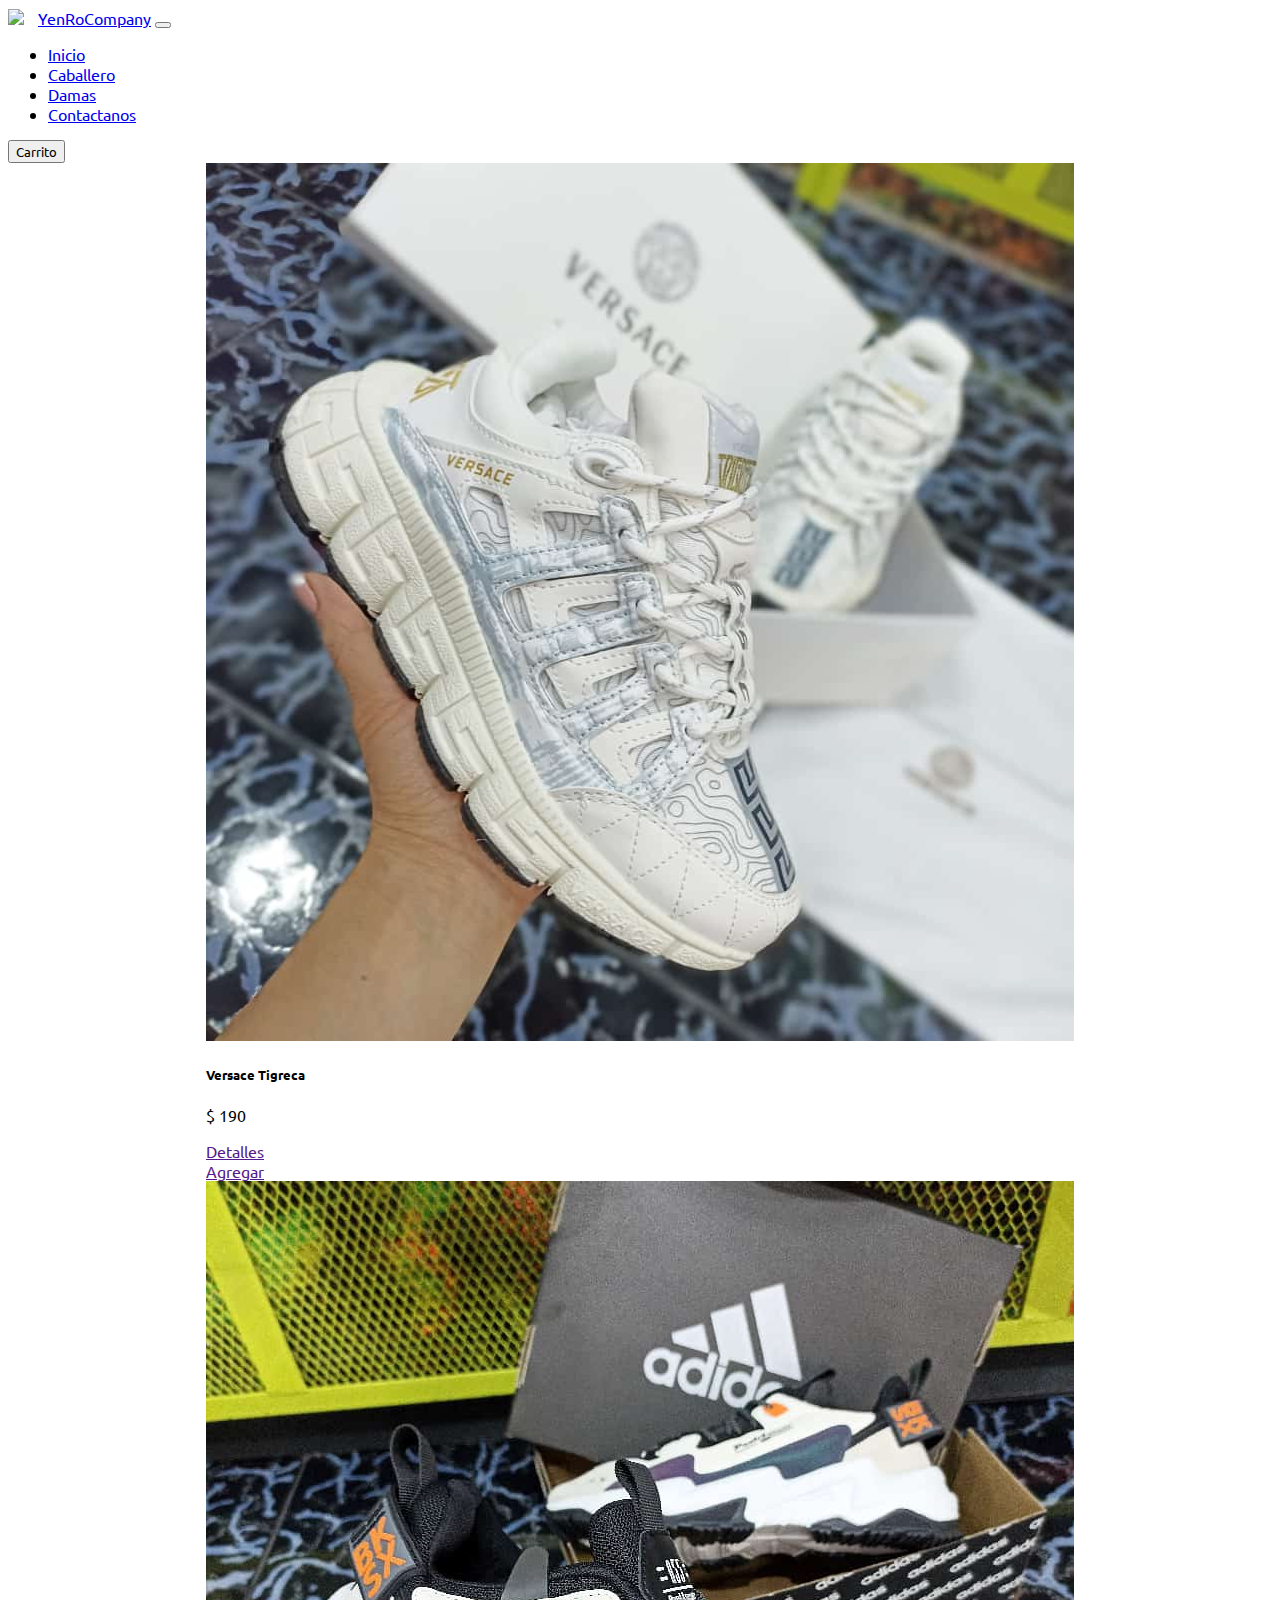
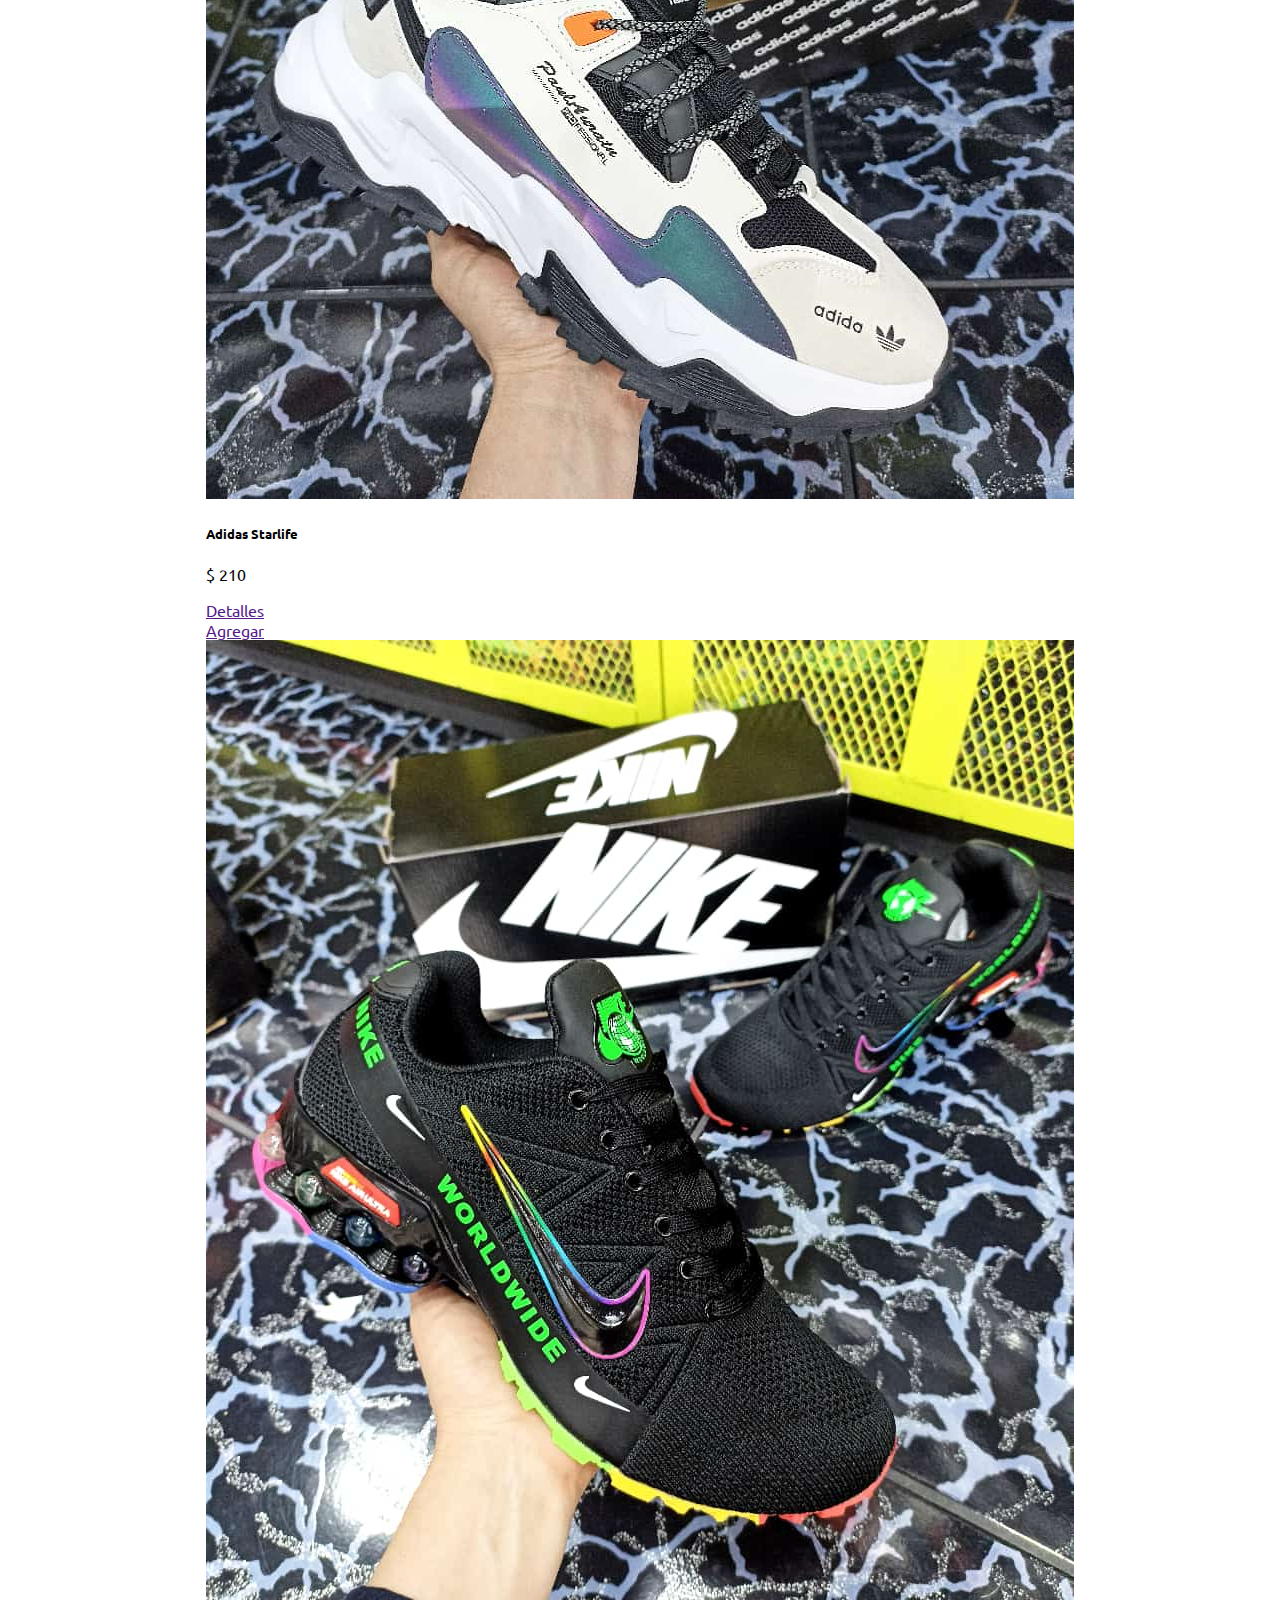
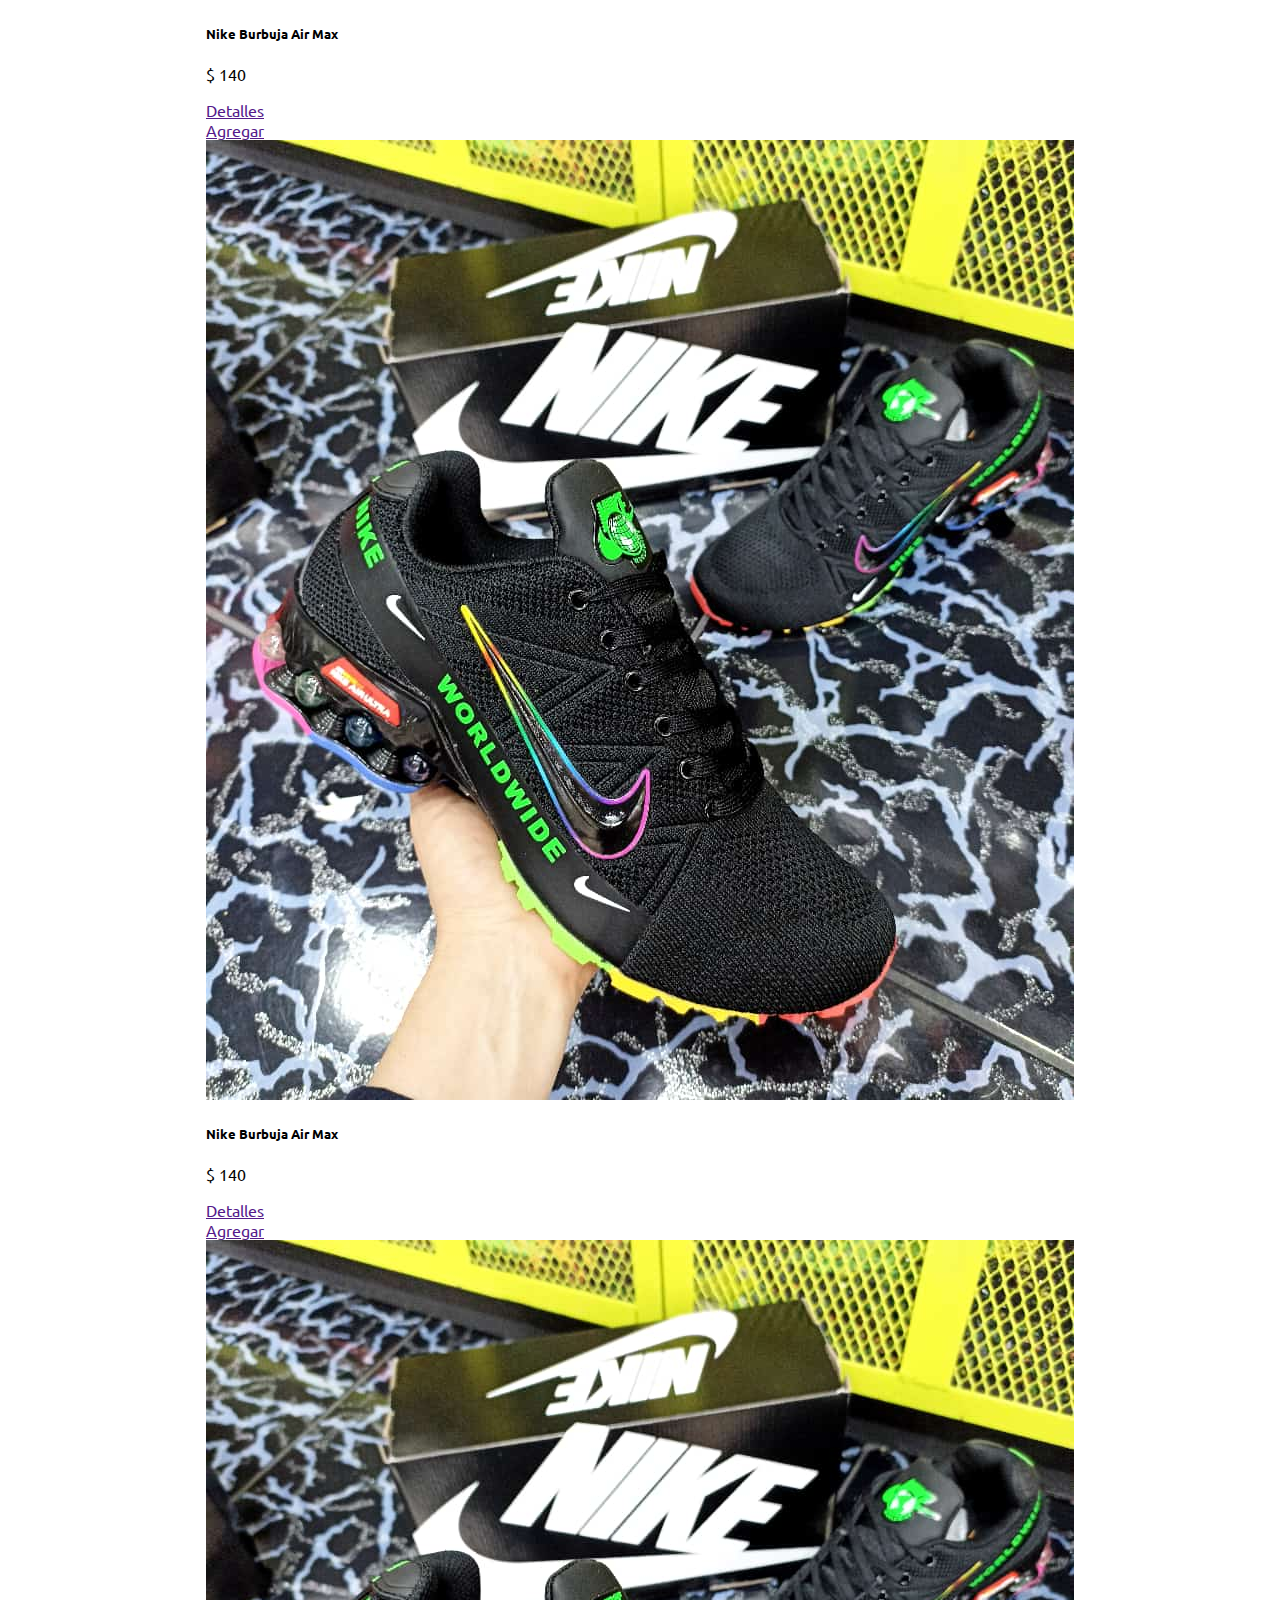
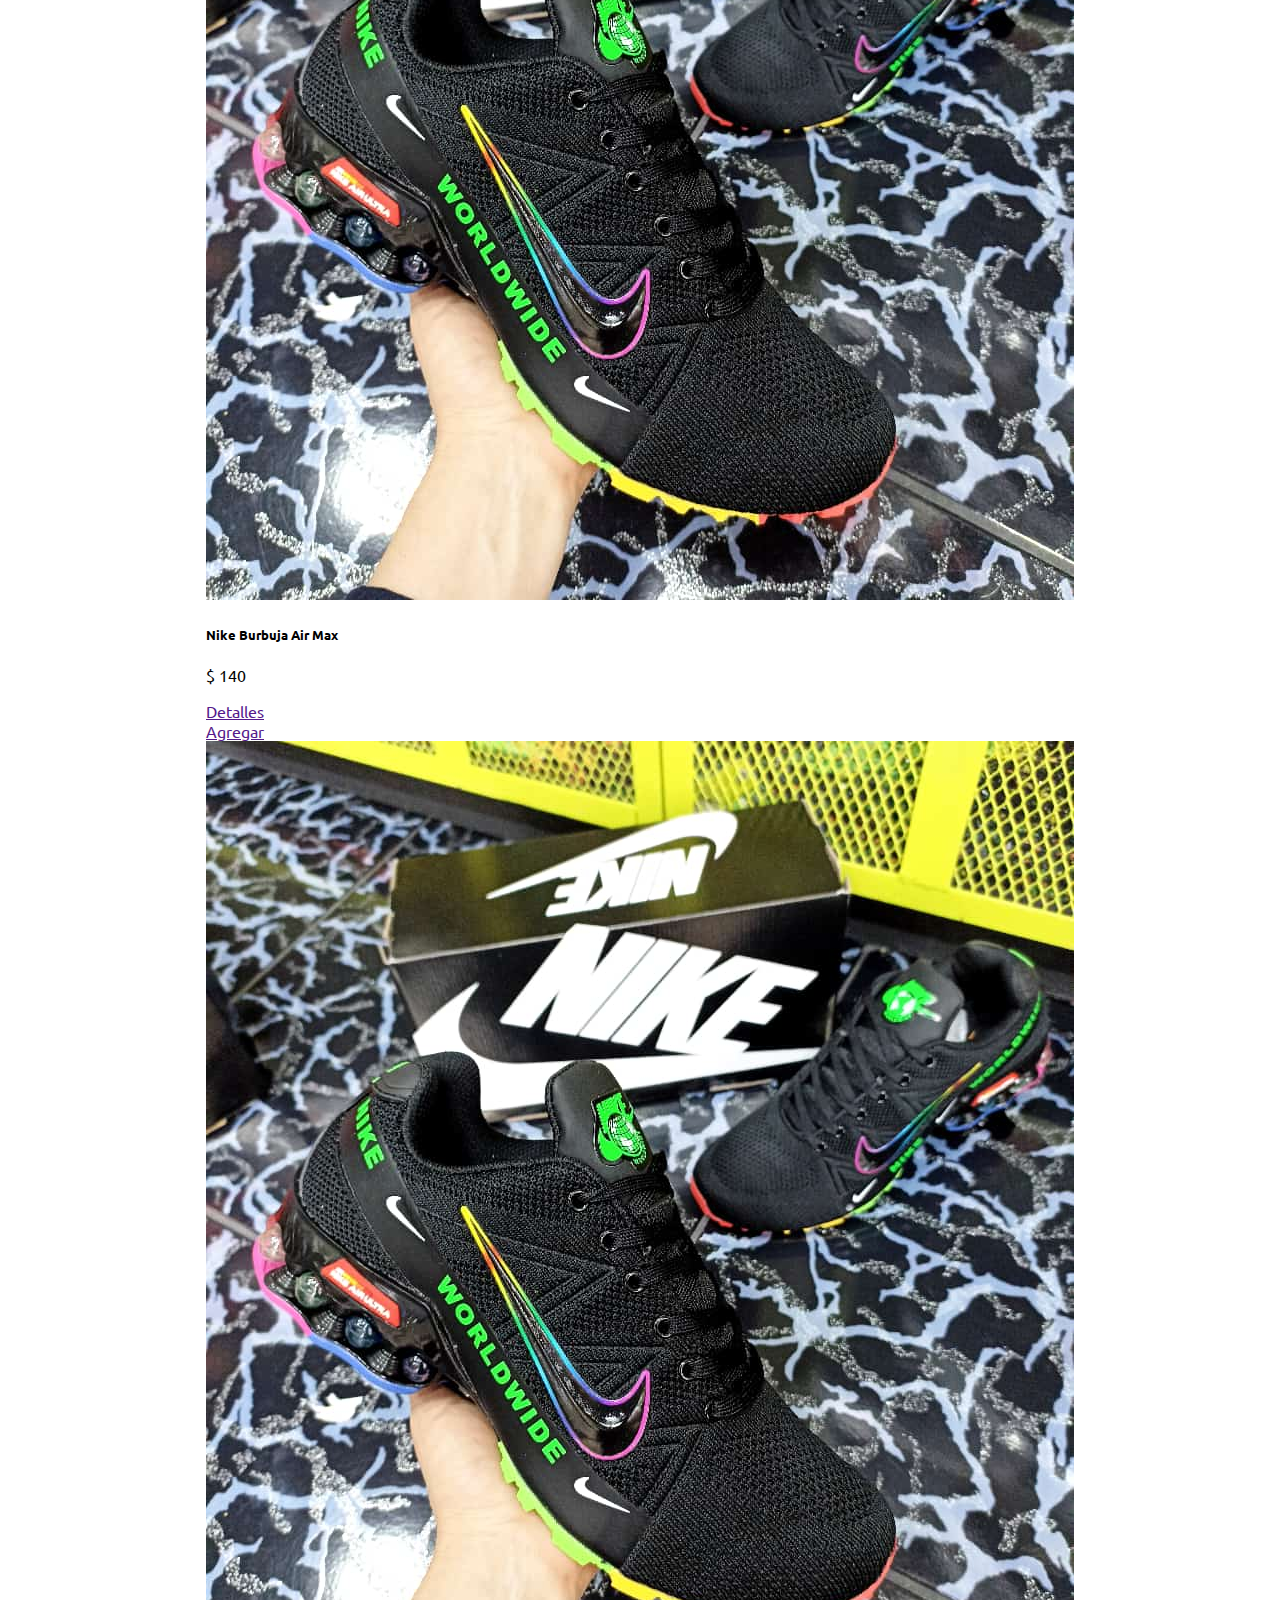
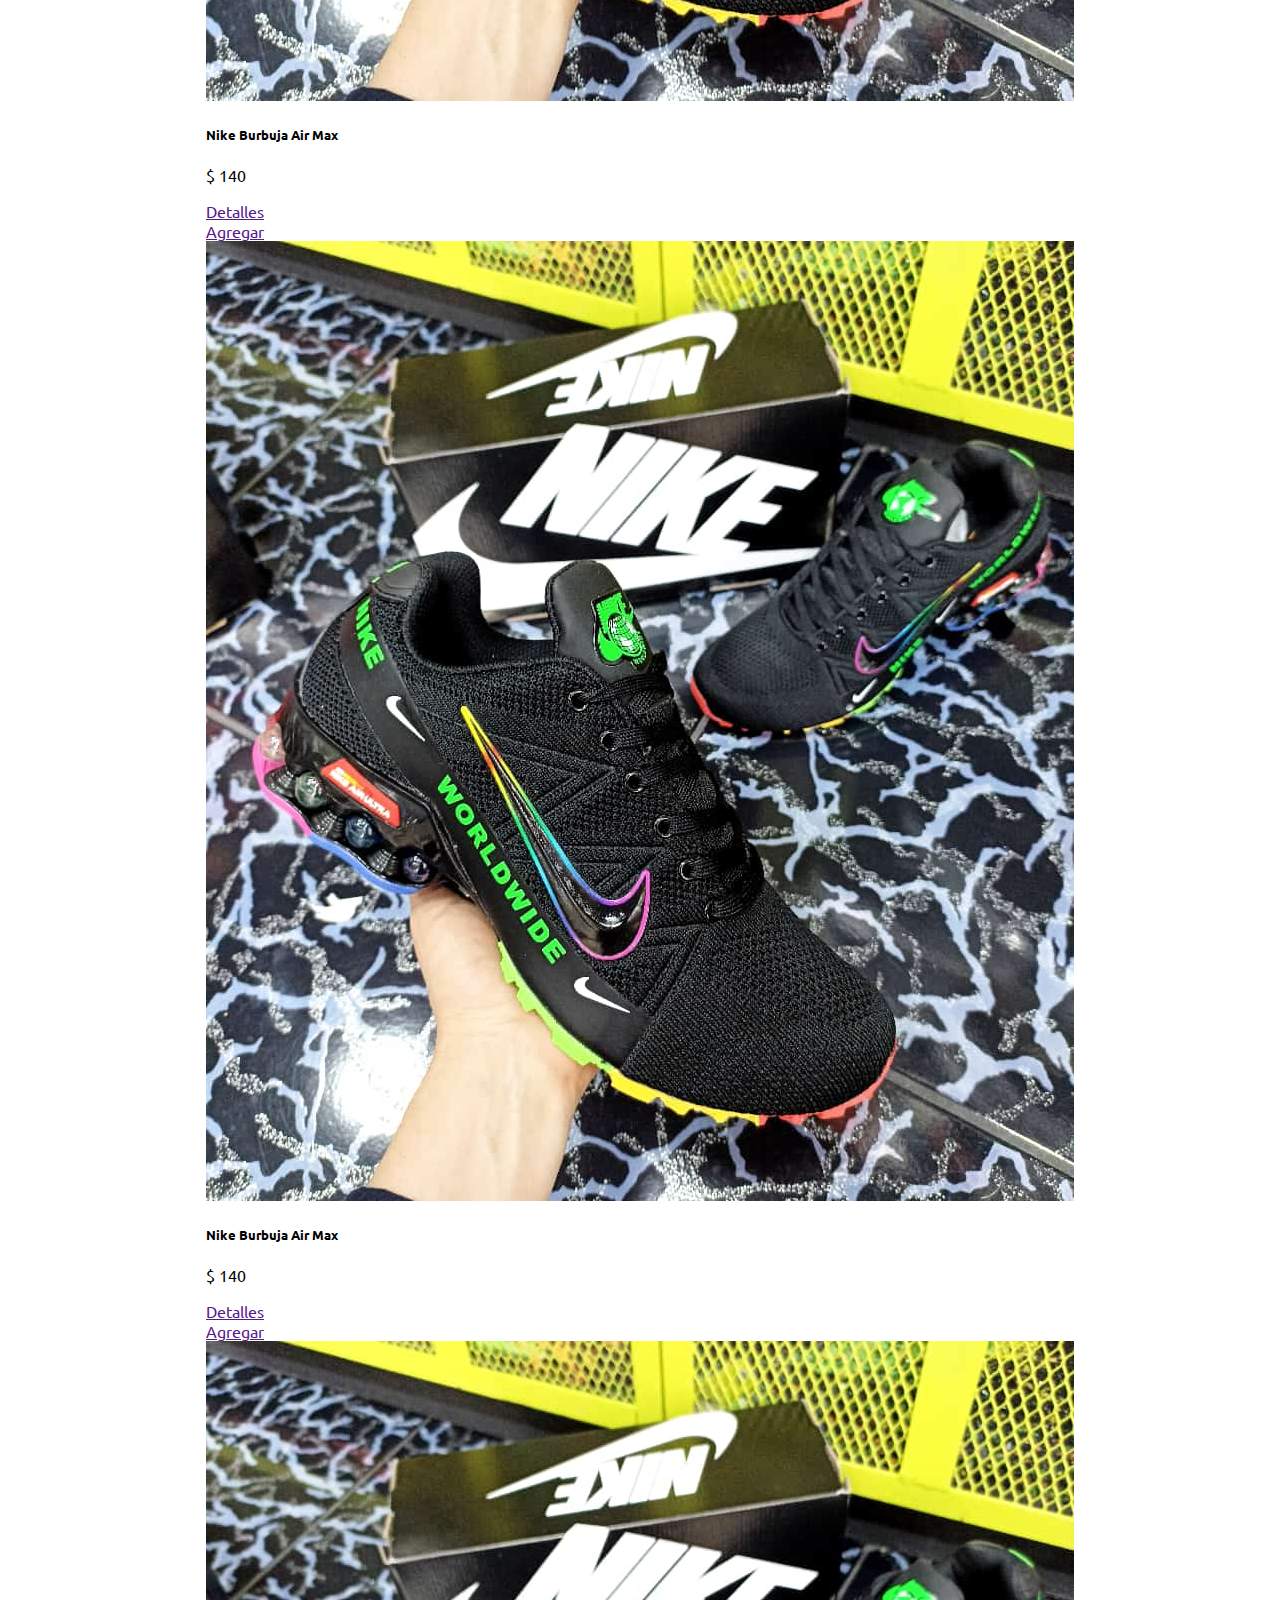
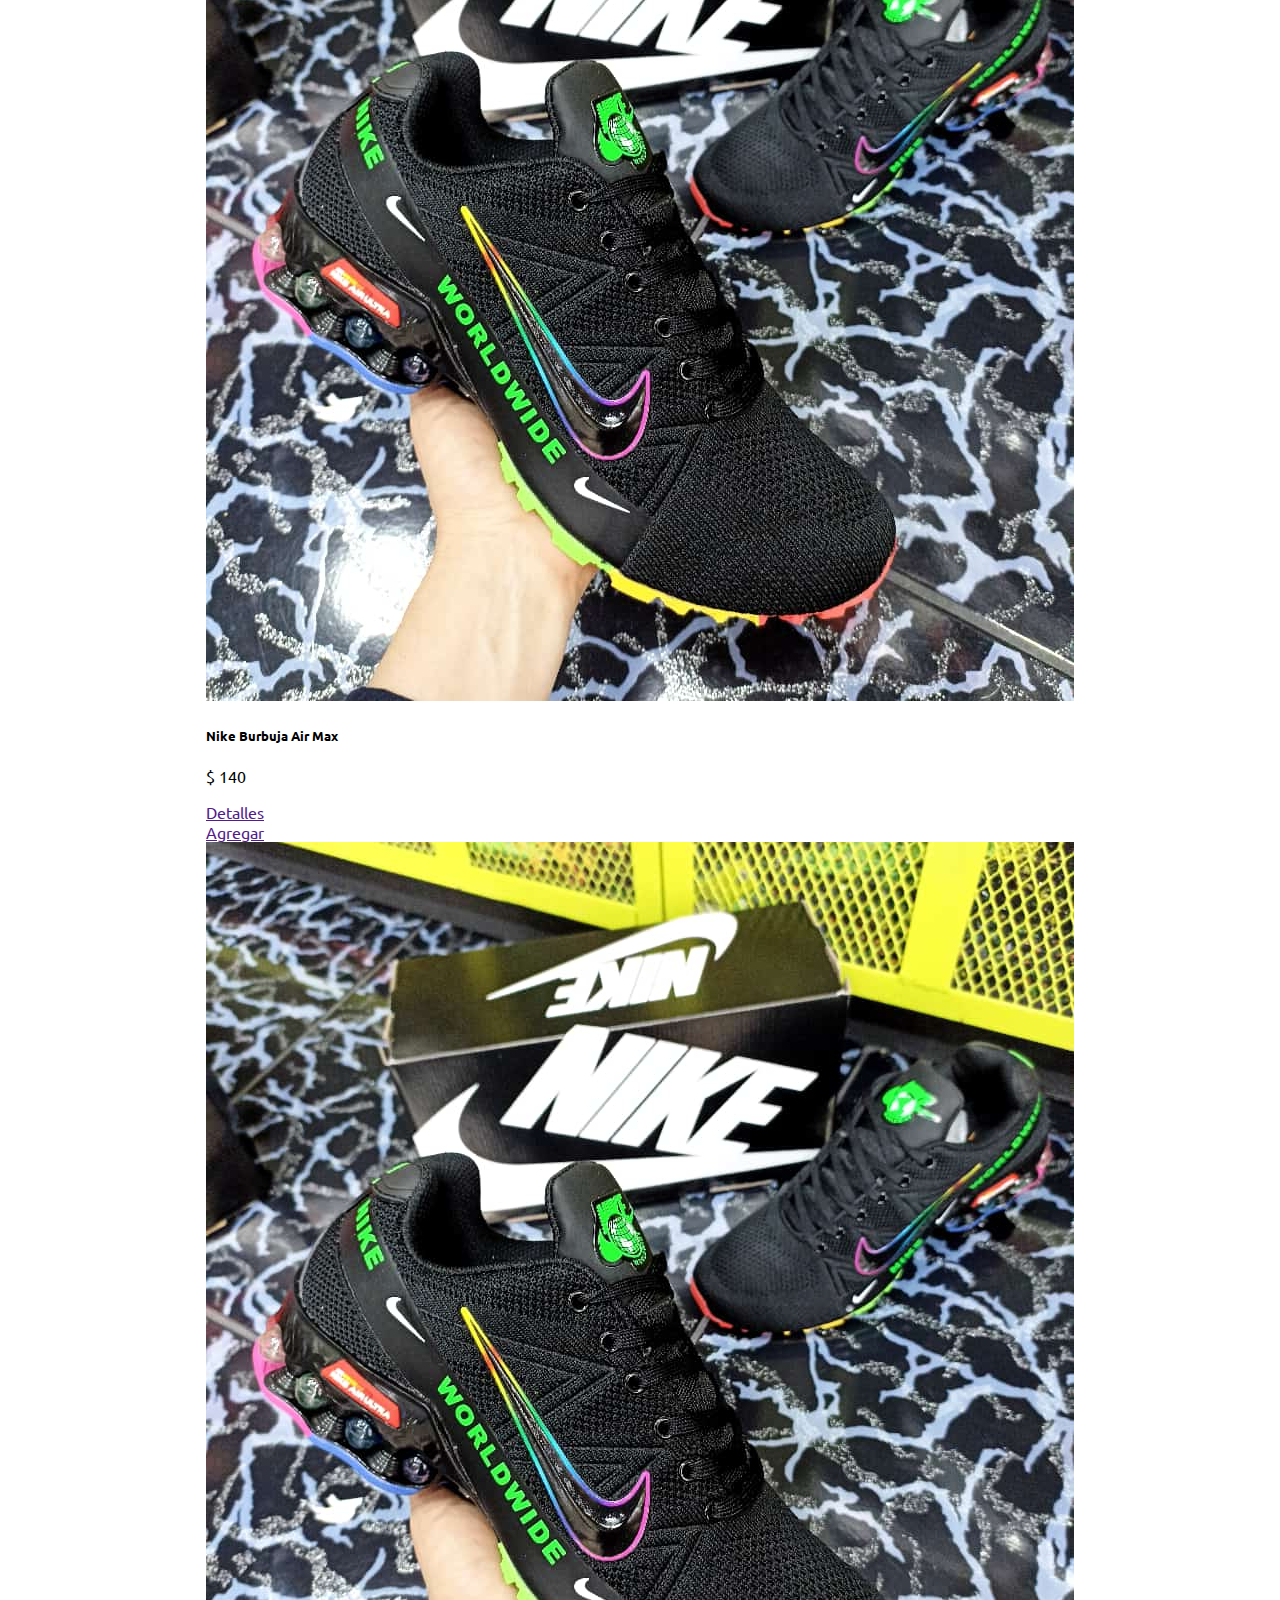
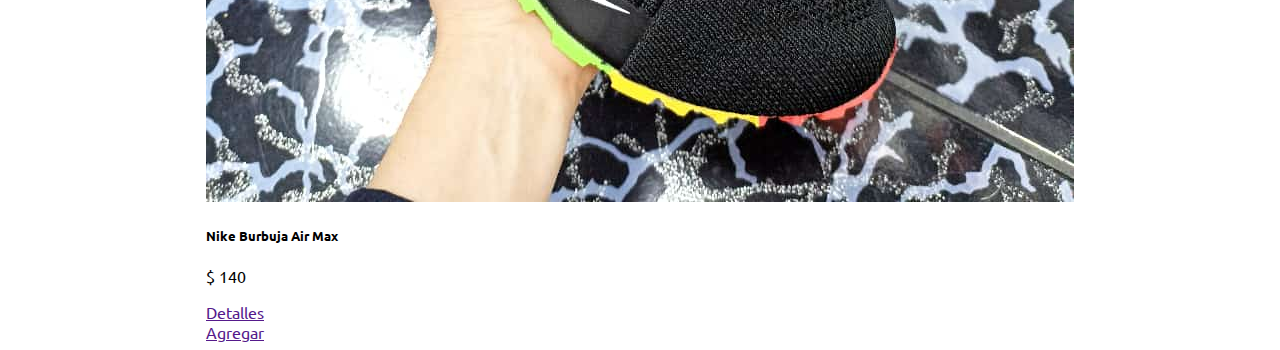
==== HTML/Caballero.html @ 1f009db8 "Galeria-Caballeros" ====
<!DOCTYPE html>
<html lang="en">
<head>
    <meta charset="UTF-8">
    <meta http-equiv="X-UA-Compatible" content="IE=edge">
    <meta name="viewport" content="width=device-width, initial-scale=1.0">
    <title>Caballero</title>
    <link href="https://cdn.jsdelivr.net/npm/bootstrap@5.0.2/dist/css/bootstrap.min.css" rel="stylesheet" integrity="sha384-EVSTQN3/azprG1Anm3QDgpJLIm9Nao0Yz1ztcQTwFspd3yD65VohhpuuCOmLASjC" crossorigin="anonymous" >
    <link rel="stylesheet" href="/CSS/stilos-forms.css">
</head>
<body>
    <nav class="navbar navbar-expand-lg navbar-dark bg-dark" >
        <div class="container-fluid" >
            <img src="https://previews.123rf.com/images/naum100/naum1001607/naum100160700021/59804154-%E9%BB%92%E3%81%AE%E8%83%8C%E6%99%AF%E3%81%AB%E6%8F%8F%E7%94%BB%E3%83%B4%E3%82%A3%E3%83%B3%E3%83%86%E3%83%BC%E3%82%B8%E7%99%BD%E3%82%B9%E3%83%8B%E3%83%BC%E3%82%AB%E3%83%BC%E6%89%8B%E3%83%99%E3%82%AF%E3%83%88%E3%83%AB-%E3%82%A4%E3%83%A9%E3%82%B9%E3%83%88%E3%81%A7%E3%81%99%E3%80%82.jpg" style="margin-right: 10px;" width="50"  >
          <a class="navbar-brand" href="#">YenRoCompany</a>
          <button class="navbar-toggler" type="button" data-bs-toggle="collapse" data-bs-target="#navbarText" aria-controls="navbarText" aria-expanded="false" aria-label="Toggle navigation">
            <span class="navbar-toggler-icon"></span>
          </button>
          <div class="collapse navbar-collapse" id="navbarText">
            <ul class="navbar-nav me-auto mb-2 mb-lg-0">
              <li class="nav-item">
                <a class="nav-link active" aria-current="page" href="index.html">Inicio</a>
              </li>
              <li class="nav-item">
                <a class="nav-link" href="caballero.html">Caballero</a>
              </li>
              <li class="nav-item">
                <a class="nav-link" href="dama.html">Damas</a>
              </li>
              <li class="nav-item">
                <a class="nav-link" href="contactos.html">Contactanos</a>
              </li>
            </ul>
            <span class="navbar-text">
                <button type="button" class="btn btn-primary">Carrito</button>
            </span>
          </div>
        </div>
      </nav>
    
    
      <!-- <div>
        <h1>Estamos en la pagina de Marcas</h1>
      </div> -->
    <main>
        <div class="container">
            
      <div class="row row-cols-1 row-cols-sm-2 row-cols-md-3 g-3">
        <div class="col">
          <div class="card shadow-sm">
            <img src="/IMG/Zapatos-Caballeros/Zapatillas-deportivas/WhatsApp Image 2022-09-20 at 12.48.23 PM.jpeg" alt="">
            <div class="card-body">
              <h5 class="card-title">Versace Tigreca</h5>
                <p class="card-text">$ 190</p>
                <div class="d-flex justify-content-between align-items-center">
                    <div class="btn-group">
                        <a href="" class="btn btn-primary">Detalles</a>
                    
                    </div>
                        <a href="" class="btn btn-success">Agregar</a>
                </div>        
              </div> 
          </div>
        </div>
        <div class="col">
            <div class="card shadow-sm">
              <img src="/IMG/Zapatos-Caballeros/Zapatillas-deportivas/WhatsApp Image 2022-09-21 at 10.12.51 AM.jpeg" alt="">
              <div class="card-body">
                <h5 class="card-title">Adidas Starlife</h5>
                  <p class="card-text">$ 210</p>
                  <div class="d-flex justify-content-between align-items-center">
                      <div class="btn-group">
                          <a href="" class="btn btn-primary">Detalles</a>
                      
                      </div>
                          <a href="" class="btn btn-success">Agregar</a>
                  </div>        
                </div> 
            </div>
          </div>
          <div class="col">
            <div class="card shadow-sm">
              <img src="/IMG/Zapatos-Caballeros/Zapatillas-deportivas/WhatsApp Image 2022-10-03 at 10.40.56 AM.jpeg" alt="">
              <div class="card-body">
                <h5 class="card-title">Nike Burbuja  Air Max</h5>
                  <p class="card-text">$ 140</p>
                  <div class="d-flex justify-content-between align-items-center">
                      <div class="btn-group">
                          <a href="" class="btn btn-primary">Detalles</a>
                      
                      </div>
                          <a href="" class="btn btn-success">Agregar</a>
                  </div>        
                </div> 
            </div>
          </div>
          <div class="col">
            <div class="card shadow-sm">
              <img src="/IMG/Zapatos-Caballeros/Zapatillas-deportivas/WhatsApp Image 2022-10-03 at 10.40.56 AM.jpeg" alt="">
              <div class="card-body">
                <h5 class="card-title">Nike Burbuja  Air Max</h5>
                  <p class="card-text">$ 140</p>
                  <div class="d-flex justify-content-between align-items-center">
                      <div class="btn-group">
                          <a href="" class="btn btn-primary">Detalles</a>
                      
                      </div>
                          <a href="" class="btn btn-success">Agregar</a>
                  </div>        
                </div> 
            </div>
          </div>
          <div class="col">
            <div class="card shadow-sm">
              <img src="/IMG/Zapatos-Caballeros/Zapatillas-deportivas/WhatsApp Image 2022-10-03 at 10.40.56 AM.jpeg" alt="">
              <div class="card-body">
                <h5 class="card-title">Nike Burbuja  Air Max</h5>
                  <p class="card-text">$ 140</p>
                  <div class="d-flex justify-content-between align-items-center">
                      <div class="btn-group">
                          <a href="" class="btn btn-primary">Detalles</a>
                      
                      </div>
                          <a href="" class="btn btn-success">Agregar</a>
                  </div>        
                </div> 
            </div>
          </div>
          <div class="col">
            <div class="card shadow-sm">
              <img src="/IMG/Zapatos-Caballeros/Zapatillas-deportivas/WhatsApp Image 2022-10-03 at 10.40.56 AM.jpeg" alt="">
              <div class="card-body">
                <h5 class="card-title">Nike Burbuja  Air Max</h5>
                  <p class="card-text">$ 140</p>
                  <div class="d-flex justify-content-between align-items-center">
                      <div class="btn-group">
                          <a href="" class="btn btn-primary">Detalles</a>
                      
                      </div>
                          <a href="" class="btn btn-success">Agregar</a>
                  </div>        
                </div> 
            </div>
          </div>
          <div class="col">
            <div class="card shadow-sm">
              <img src="/IMG/Zapatos-Caballeros/Zapatillas-deportivas/WhatsApp Image 2022-10-03 at 10.40.56 AM.jpeg" alt="">
              <div class="card-body">
                <h5 class="card-title">Nike Burbuja  Air Max</h5>
                  <p class="card-text">$ 140</p>
                  <div class="d-flex justify-content-between align-items-center">
                      <div class="btn-group">
                          <a href="" class="btn btn-primary">Detalles</a>
                      
                      </div>
                          <a href="" class="btn btn-success">Agregar</a>
                  </div>        
                </div> 
            </div>
          </div>
          <div class="col">
            <div class="card shadow-sm">
              <img src="/IMG/Zapatos-Caballeros/Zapatillas-deportivas/WhatsApp Image 2022-10-03 at 10.40.56 AM.jpeg" alt="">
              <div class="card-body">
                <h5 class="card-title">Nike Burbuja  Air Max</h5>
                  <p class="card-text">$ 140</p>
                  <div class="d-flex justify-content-between align-items-center">
                      <div class="btn-group">
                          <a href="" class="btn btn-primary">Detalles</a>
                      
                      </div>
                          <a href="" class="btn btn-success">Agregar</a>
                  </div>        
                </div> 
            </div>
          </div>
          <div class="col">
            <div class="card shadow-sm">
              <img src="/IMG/Zapatos-Caballeros/Zapatillas-deportivas/WhatsApp Image 2022-10-03 at 10.40.56 AM.jpeg" alt="">
              <div class="card-body">
                <h5 class="card-title">Nike Burbuja  Air Max</h5>
                  <p class="card-text">$ 140</p>
                  <div class="d-flex justify-content-between align-items-center">
                      <div class="btn-group">
                          <a href="" class="btn btn-primary">Detalles</a>
                      
                      </div>
                          <a href="" class="btn btn-success">Agregar</a>
                  </div>        
                </div> 
            </div>
          </div>
        </div>
    </div>
    </main>
      
   


      <script src="https://cdn.jsdelivr.net/npm/bootstrap@5.0.2/dist/js/bootstrap.bundle.min.js" integrity="sha384-MrcW6ZMFYlzcLA8Nl+NtUVF0sA7MsXsP1UyJoMp4YLEuNSfAP+JcXn/tWtIaxVXM" crossorigin="anonymous"></script>
</body>
</html>
---- CSS/stilos-forms.css ----
@import url('https://fonts.googleapis.com/css2?family=Open+Sans:wght@300&family=Source+Sans+Pro:ital,wght@0,400;0,600;1,900&family=Ubuntu:ital,wght@0,300;0,400;0,500;1,500;1,700&display=swap');

*{

    font-family: 'Ubuntu', sans-serif;
}

.container{
    margin: auto;
    display:  flex;
    flex-direction: column;
    align-items: center;
    justify-content: center;
    gap: 30px;
    width: 450px;

}
.google-btn{
    background-color: #1A73E8;
    border: none;
    border-radius: 5px;
    height: 40px;
    display: flex;
    align-items: center;
    padding: 2px; 
}
.google-btn:hover{
    opacity: 0.6;
    cursor: pointer;
}

.google-btn picture{
    width: 35px;
    height: 35px;
    background-color: white;
    border-radius: 2px;
    display: flex;
    align-items: center;
    justify-content: center;
}

.google-btn span{
    color: white;
    font-weight: 500px;
    padding: 15px;

}
.botones{
    align-self: flex-start; /*Afecto solo a este elemento el resto no cuando son flex*/
    display: flex;
    gap: 20px;
}
.google-btn picture img{
    width: 100%;
}
.twitter-btn{
    color: #ccc;
    background-color: #eee;
    border: none;
    width: 40px;
    border-radius: 5px;
    cursor: pointer;
}
.twitter-btn:hover{
    background-color: #ddd;
}
.separator{
    display: flex;
    width: 100%;
    gap: 15px;

}
.separator hr{
  flex-grow: 1;
  border: none;
  border-top: 1px solid #ccc;
  
}
.separator span{
 color: #8b8b8b;
    
  }
  .section-inputs{
    display: flex;
    gap: 10px;
    width: 100%;

  }
  
  form{
    display: flex;
    flex-direction: column;
    align-items: stretch;
    gap: 30px;
  }

  label{
    display: flex;
    flex-direction: column;
    gap: 5px;
  }

  label span{
    font-weight: 700;
}

.section-inputs label input{
    width: 100%;
    background-color: #f3f3f4;
    border: none;
    padding: 10px 20px;
    border-radius: 10px;
    outline: none;
    font-size: 14pt;
    
  }
  label input{
    width: 100%;
    background-color: #f3f3f4;
    border: none;
    padding: 10px 20px;
    border-radius: 10px;
    outline: none;
    font-size: 14pt;
    transition: background-color 0.1s, border 0.2s box-shadow 0.2s;
    
  }

   label input:hover{
    cursor: pointer;
    border: 1px solid #f3f3f4;
    background-color: white;
    box-shadow: 0px 0px 4px #7a1ae878;
  }

  label input:focus{
    cursor: pointer;
    border: 1px solid #f3f3f4;
    background-color: white;
    box-shadow: 0px 0px 4px #7a1ae878;
  }
.checkbox-label{
    display: flex;
    flex-direction: row;

}

.checkbox-label input[type="checkbox"]{
   width: 16px;
    
}

.checkbox-label span{
    font-weight: 500;
     
 }

 .submit-btn{
    background-color: #EA4C89;
    padding: 10px;
    font-weight: 500;
    font-size: 14px;
    border-radius: 8px;
    color: white;
    border: none;
    text-align: center;
    cursor: pointer;
 }
 .submit-btn:hover{
  
    opacity: 0.75;
 }
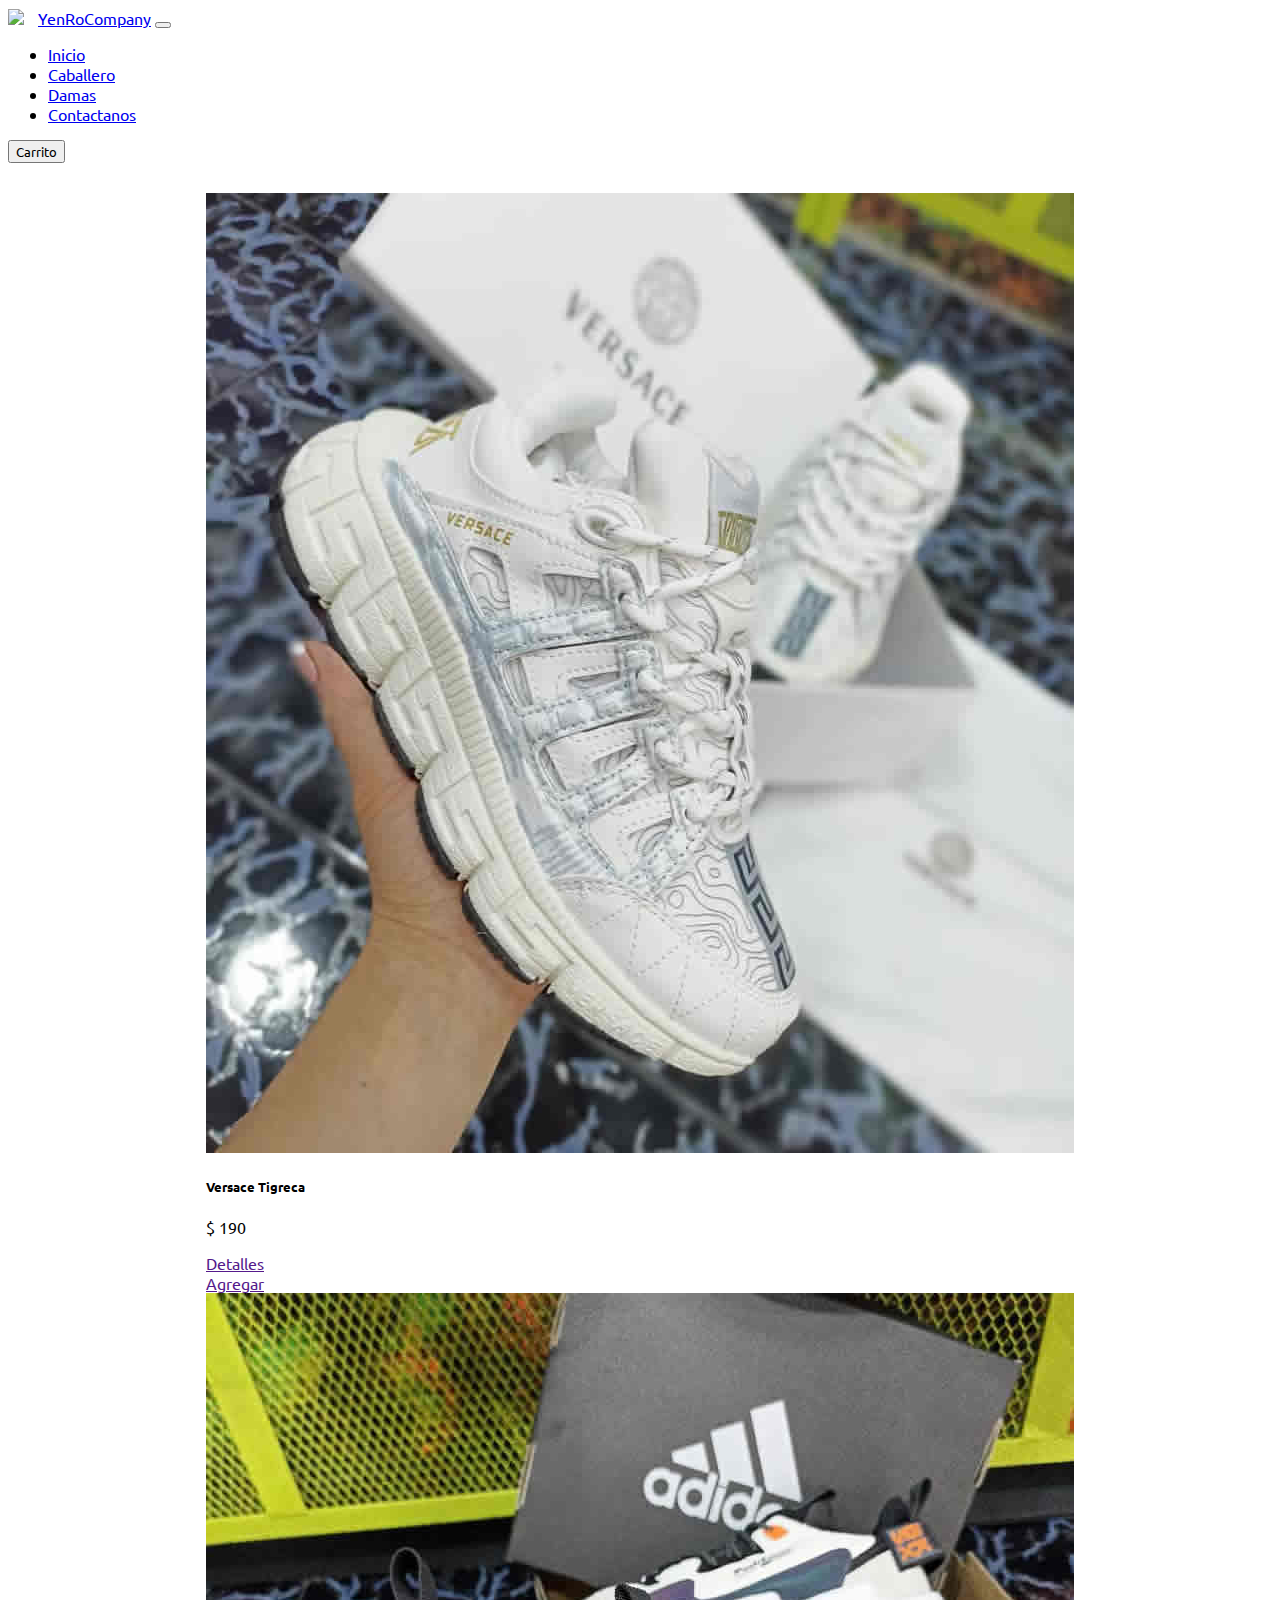
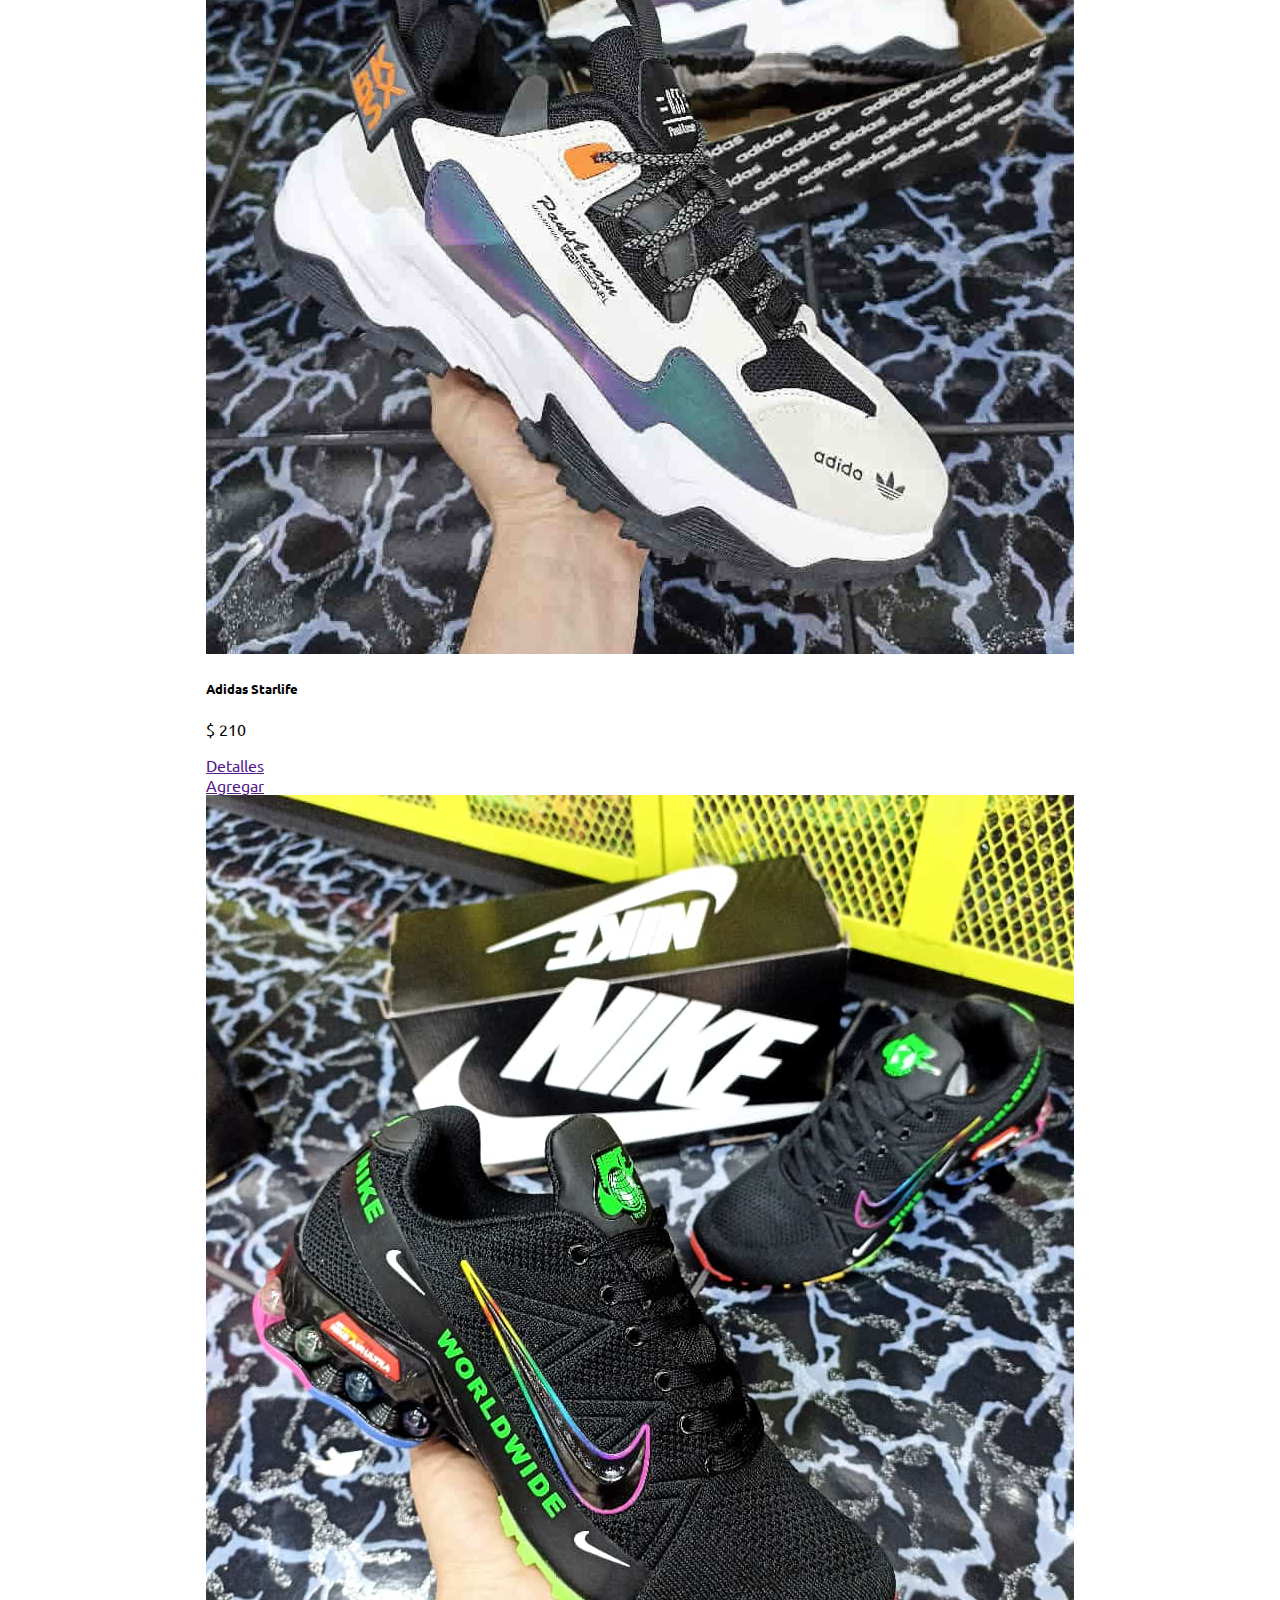
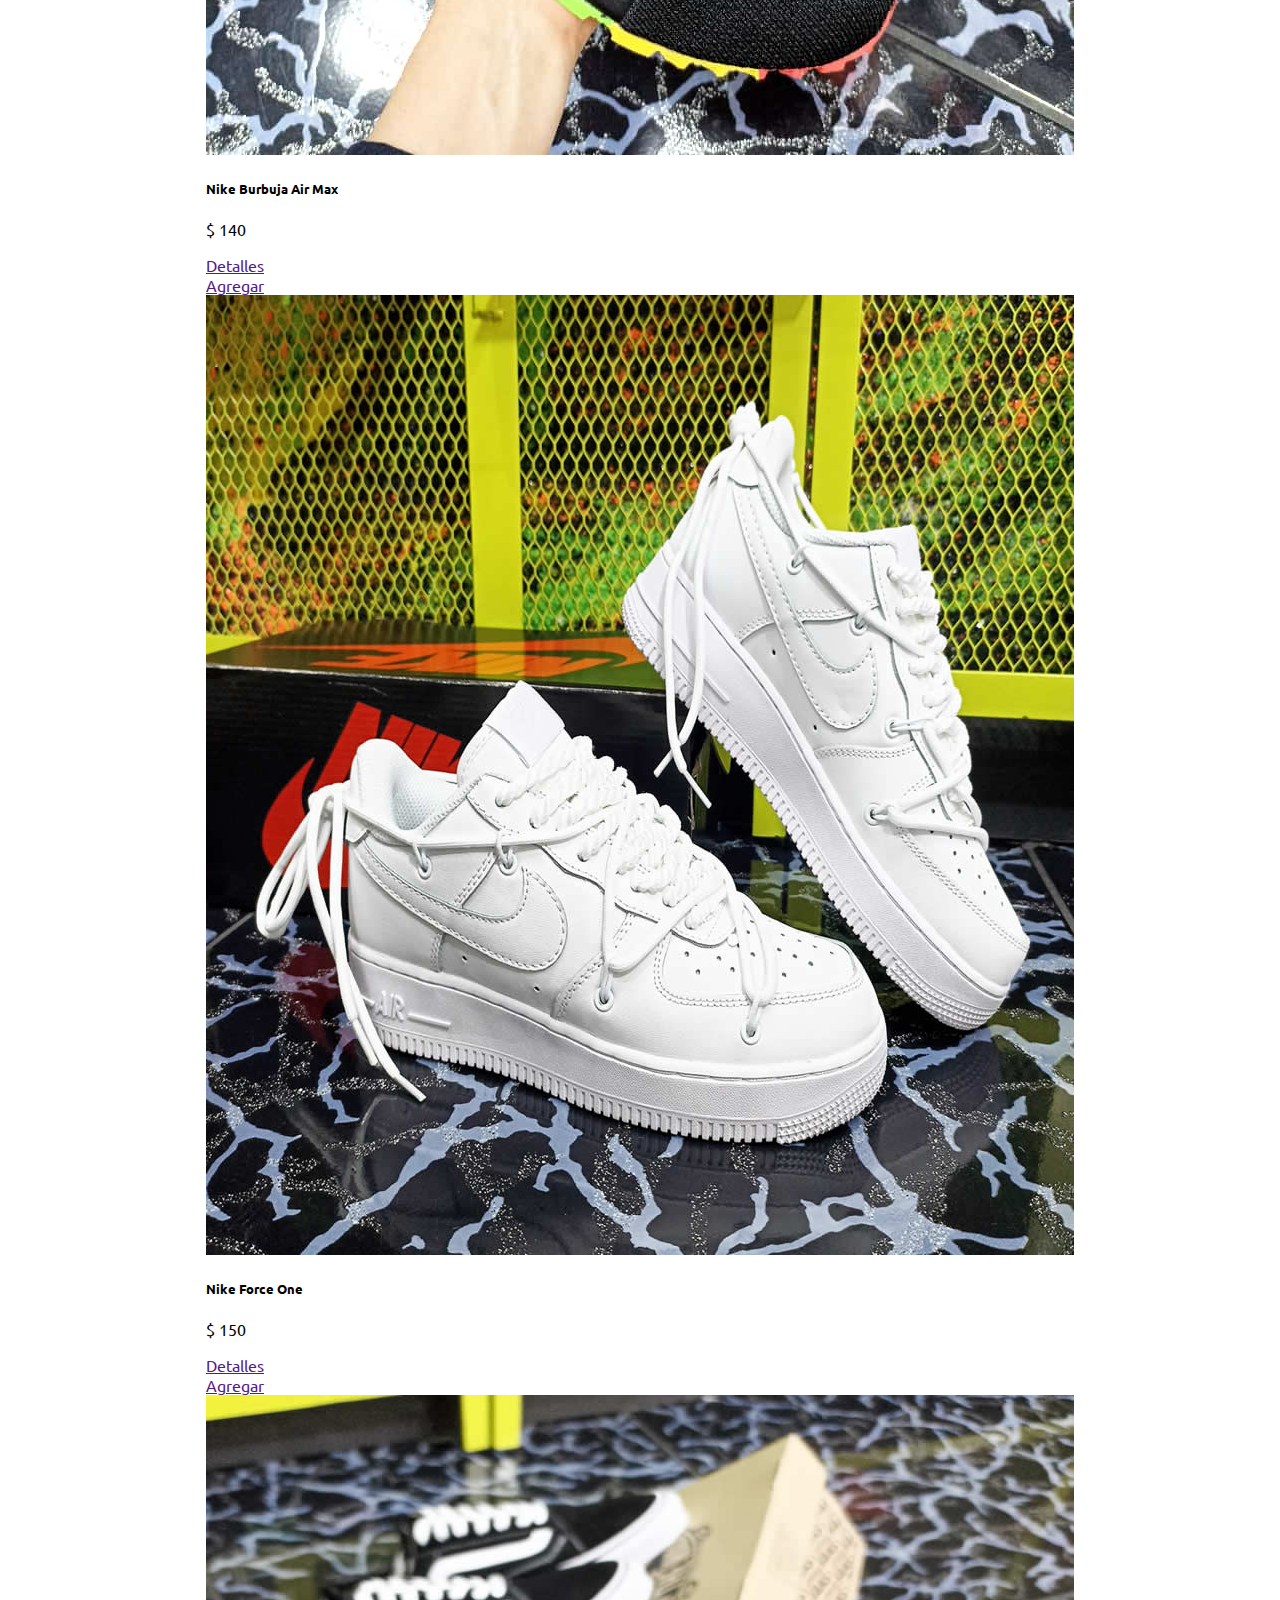
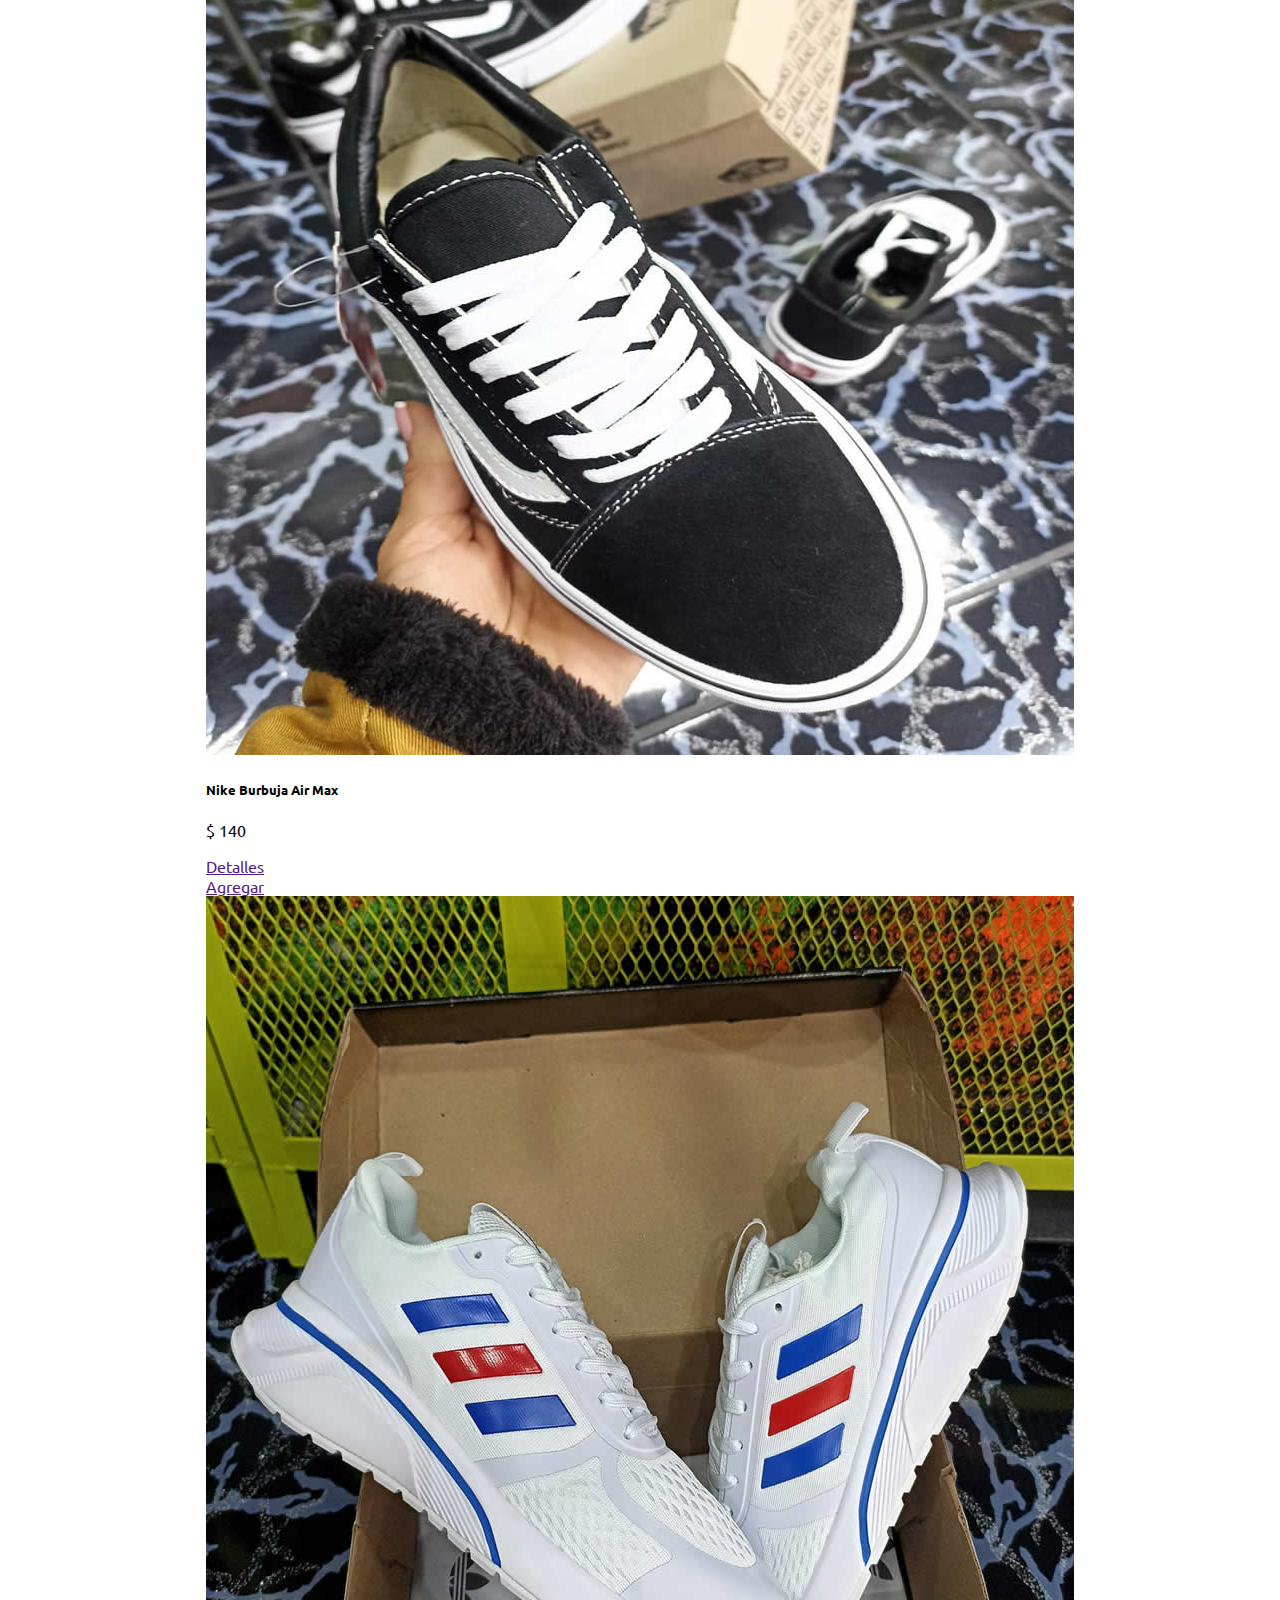
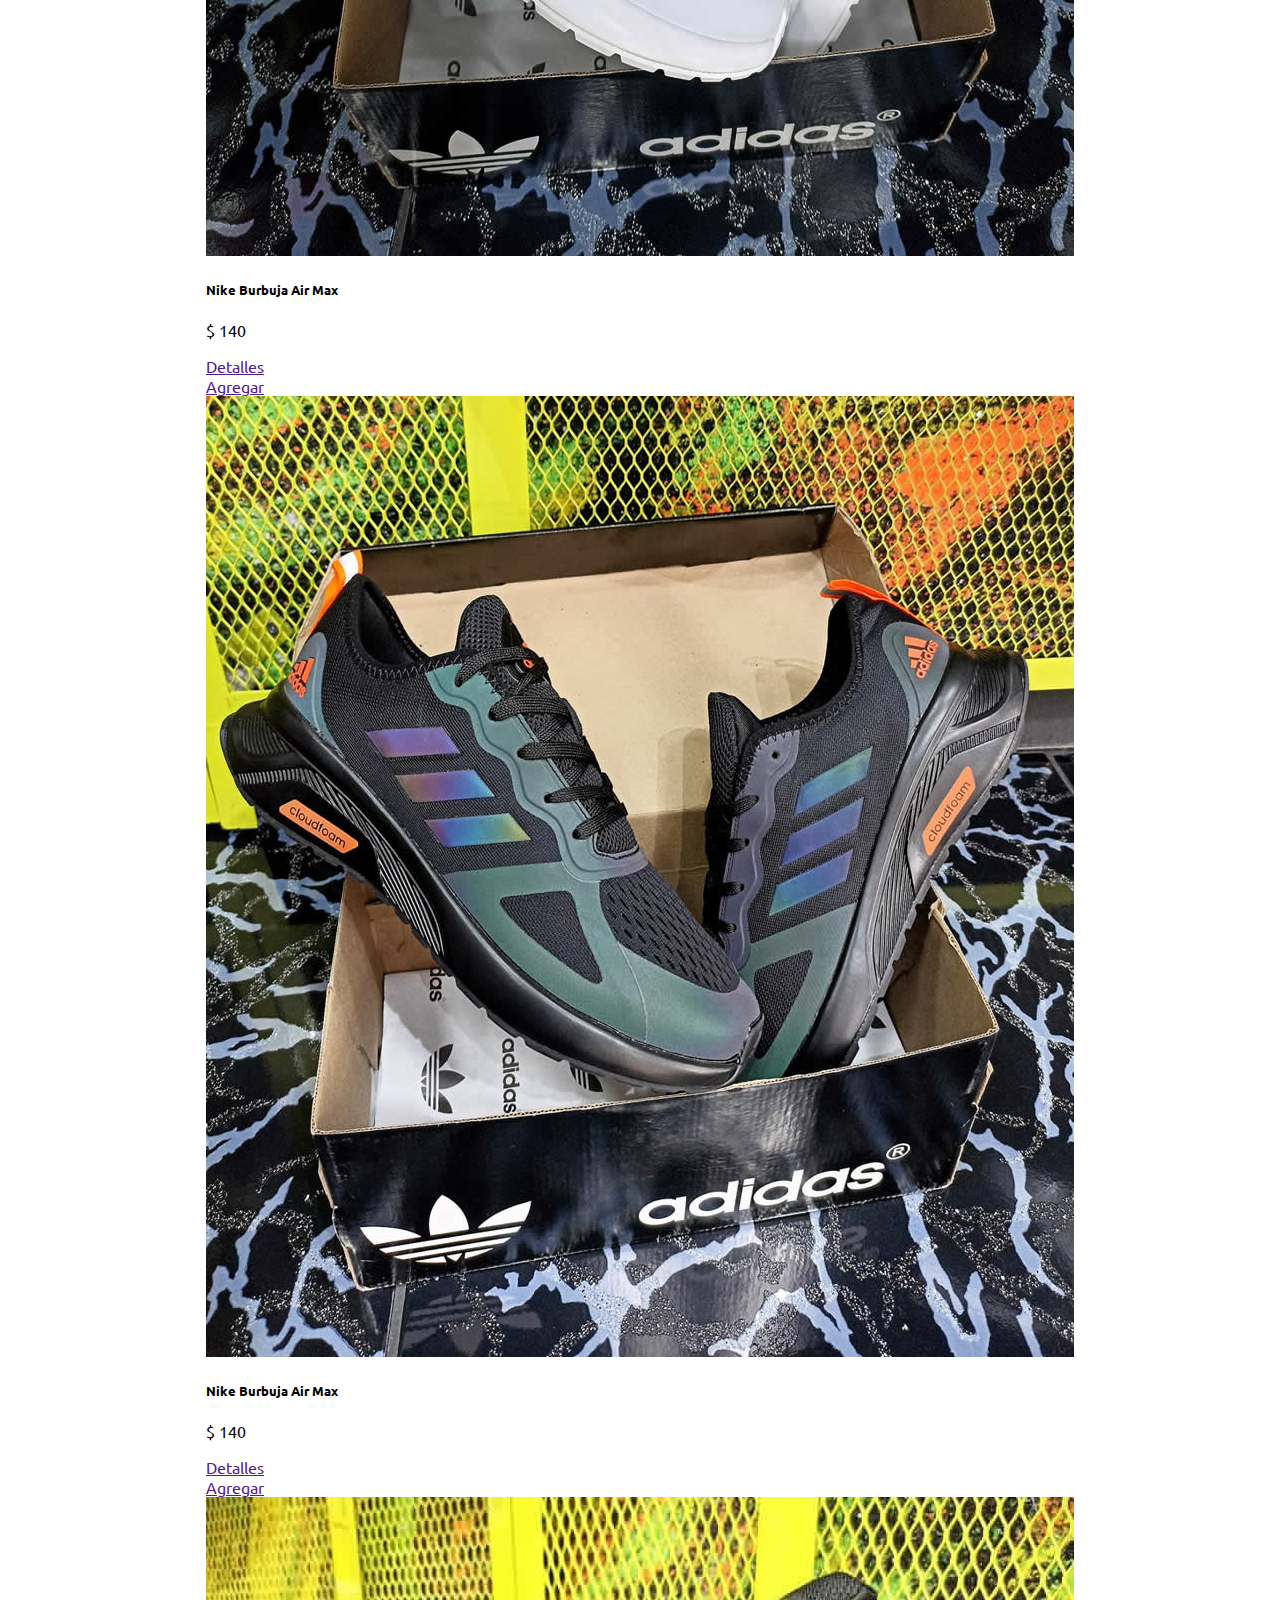
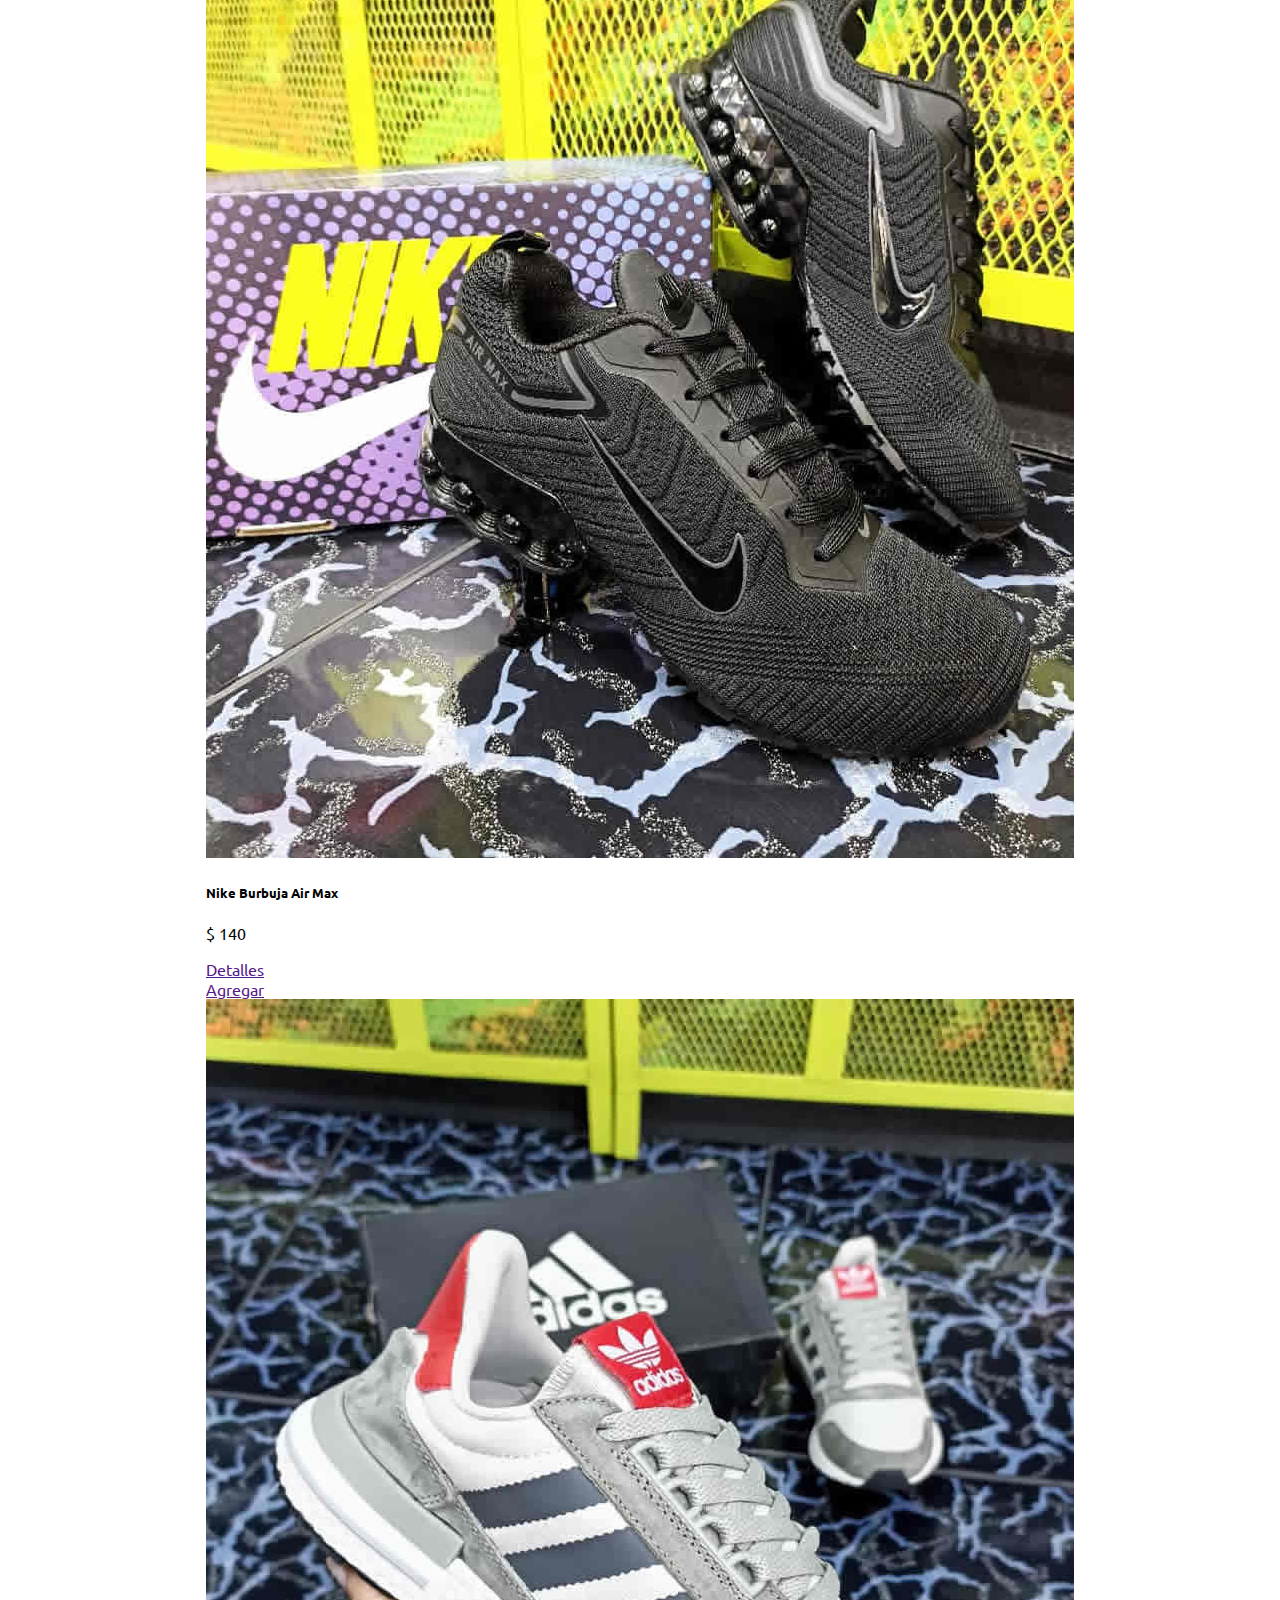
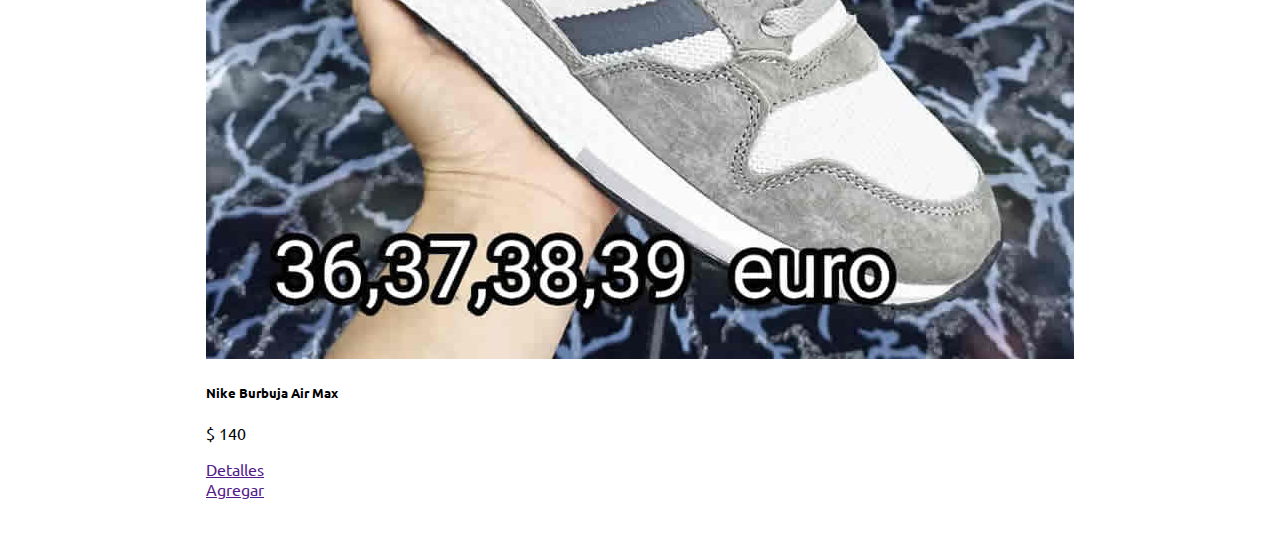
==== commit 4213e094: "galeria-dama" ====
--- a/HTML/Caballero.html
+++ b/HTML/Caballero.html
@@ -54,7 +54,7 @@
                 <p class="card-text">$ 190</p>
                 <div class="d-flex justify-content-between align-items-center">
                     <div class="btn-group">
-                        <a href="" class="btn btn-primary">Detalles</a>
+                        <a href="" class="btn btn-primary" id="detalle-versage">Detalles</a>
                     
                     </div>
                         <a href="" class="btn btn-success">Agregar</a>
@@ -96,87 +96,87 @@
           </div>
           <div class="col">
             <div class="card shadow-sm">
-              <img src="/IMG/Zapatos-Caballeros/Zapatillas-deportivas/WhatsApp Image 2022-10-03 at 10.40.56 AM.jpeg" alt="">
-              <div class="card-body">
-                <h5 class="card-title">Nike Burbuja  Air Max</h5>
-                  <p class="card-text">$ 140</p>
-                  <div class="d-flex justify-content-between align-items-center">
-                      <div class="btn-group">
-                          <a href="" class="btn btn-primary">Detalles</a>
-                      
-                      </div>
-                          <a href="" class="btn btn-success">Agregar</a>
-                  </div>        
-                </div> 
-            </div>
-          </div>
-          <div class="col">
-            <div class="card shadow-sm">
-              <img src="/IMG/Zapatos-Caballeros/Zapatillas-deportivas/WhatsApp Image 2022-10-03 at 10.40.56 AM.jpeg" alt="">
-              <div class="card-body">
-                <h5 class="card-title">Nike Burbuja  Air Max</h5>
-                  <p class="card-text">$ 140</p>
-                  <div class="d-flex justify-content-between align-items-center">
-                      <div class="btn-group">
-                          <a href="" class="btn btn-primary">Detalles</a>
-                      
-                      </div>
-                          <a href="" class="btn btn-success">Agregar</a>
-                  </div>        
-                </div> 
-            </div>
-          </div>
-          <div class="col">
-            <div class="card shadow-sm">
-              <img src="/IMG/Zapatos-Caballeros/Zapatillas-deportivas/WhatsApp Image 2022-10-03 at 10.40.56 AM.jpeg" alt="">
-              <div class="card-body">
-                <h5 class="card-title">Nike Burbuja  Air Max</h5>
-                  <p class="card-text">$ 140</p>
-                  <div class="d-flex justify-content-between align-items-center">
-                      <div class="btn-group">
-                          <a href="" class="btn btn-primary">Detalles</a>
-                      
-                      </div>
-                          <a href="" class="btn btn-success">Agregar</a>
-                  </div>        
-                </div> 
-            </div>
-          </div>
-          <div class="col">
-            <div class="card shadow-sm">
-              <img src="/IMG/Zapatos-Caballeros/Zapatillas-deportivas/WhatsApp Image 2022-10-03 at 10.40.56 AM.jpeg" alt="">
-              <div class="card-body">
-                <h5 class="card-title">Nike Burbuja  Air Max</h5>
-                  <p class="card-text">$ 140</p>
-                  <div class="d-flex justify-content-between align-items-center">
-                      <div class="btn-group">
-                          <a href="" class="btn btn-primary">Detalles</a>
-                      
-                      </div>
-                          <a href="" class="btn btn-success">Agregar</a>
-                  </div>        
-                </div> 
-            </div>
-          </div>
-          <div class="col">
-            <div class="card shadow-sm">
-              <img src="/IMG/Zapatos-Caballeros/Zapatillas-deportivas/WhatsApp Image 2022-10-03 at 10.40.56 AM.jpeg" alt="">
-              <div class="card-body">
-                <h5 class="card-title">Nike Burbuja  Air Max</h5>
-                  <p class="card-text">$ 140</p>
-                  <div class="d-flex justify-content-between align-items-center">
-                      <div class="btn-group">
-                          <a href="" class="btn btn-primary">Detalles</a>
-                      
-                      </div>
-                          <a href="" class="btn btn-success">Agregar</a>
-                  </div>        
-                </div> 
-            </div>
-          </div>
-          <div class="col">
-            <div class="card shadow-sm">
-              <img src="/IMG/Zapatos-Caballeros/Zapatillas-deportivas/WhatsApp Image 2022-10-03 at 10.40.56 AM.jpeg" alt="">
+              <img src="/IMG/Zapatos-Caballeros/Zapatillas-deportivas/WhatsApp Image 2022-10-05 at 1.09.58 PM.jpeg" alt="">
+              <div class="card-body">
+                <h5 class="card-title">Nike Force One</h5>
+                  <p class="card-text">$ 150</p>
+                  <div class="d-flex justify-content-between align-items-center">
+                      <div class="btn-group">
+                          <a href="" class="btn btn-primary">Detalles</a>
+                      
+                      </div>
+                          <a href="" class="btn btn-success">Agregar</a>
+                  </div>        
+                </div> 
+            </div>
+          </div>
+          <div class="col">
+            <div class="card shadow-sm">
+              <img src="/IMG/Zapatos-Caballeros/Zapatillas-deportivas/WhatsApp Image 2022-09-30 at 3.03.57 PM (1).jpeg" alt="">
+              <div class="card-body">
+                <h5 class="card-title">Nike Burbuja  Air Max</h5>
+                  <p class="card-text">$ 140</p>
+                  <div class="d-flex justify-content-between align-items-center">
+                      <div class="btn-group">
+                          <a href="" class="btn btn-primary">Detalles</a>
+                      
+                      </div>
+                          <a href="" class="btn btn-success">Agregar</a>
+                  </div>        
+                </div> 
+            </div>
+          </div>
+          <div class="col">
+            <div class="card shadow-sm">
+              <img src="/IMG/Zapatos-Caballeros/Zapatillas-deportivas/WhatsApp Image 2022-09-27 at 9.45.32 AM (2).jpeg" alt="">
+              <div class="card-body">
+                <h5 class="card-title">Nike Burbuja  Air Max</h5>
+                  <p class="card-text">$ 140</p>
+                  <div class="d-flex justify-content-between align-items-center">
+                      <div class="btn-group">
+                          <a href="" class="btn btn-primary">Detalles</a>
+                      
+                      </div>
+                          <a href="" class="btn btn-success">Agregar</a>
+                  </div>        
+                </div> 
+            </div>
+          </div>
+          <div class="col">
+            <div class="card shadow-sm">
+              <img src="/IMG/Zapatos-Caballeros/Zapatillas-deportivas/WhatsApp Image 2022-09-27 at 9.45.33 AM (1).jpeg" alt="">
+              <div class="card-body">
+                <h5 class="card-title">Nike Burbuja  Air Max</h5>
+                  <p class="card-text">$ 140</p>
+                  <div class="d-flex justify-content-between align-items-center">
+                      <div class="btn-group">
+                          <a href="" class="btn btn-primary">Detalles</a>
+                      
+                      </div>
+                          <a href="" class="btn btn-success">Agregar</a>
+                  </div>        
+                </div> 
+            </div>
+          </div>
+          <div class="col">
+            <div class="card shadow-sm">
+              <img src="/IMG/Zapatos-Caballeros/Zapatillas-deportivas/WhatsApp Image 2022-10-03 at 10.48.47 AM.jpeg" alt="">
+              <div class="card-body">
+                <h5 class="card-title">Nike Burbuja  Air Max</h5>
+                  <p class="card-text">$ 140</p>
+                  <div class="d-flex justify-content-between align-items-center">
+                      <div class="btn-group">
+                          <a href="" class="btn btn-primary">Detalles</a>
+                      
+                      </div>
+                          <a href="" class="btn btn-success">Agregar</a>
+                  </div>        
+                </div> 
+            </div>
+          </div>
+          <div class="col">
+            <div class="card shadow-sm">
+              <img src="/IMG/Zapatos-Caballeros/Zapatillas-deportivas/WhatsApp Image 2022-09-24 at 11.36.43 AM (2).jpeg" alt="">
               <div class="card-body">
                 <h5 class="card-title">Nike Burbuja  Air Max</h5>
                   <p class="card-text">$ 140</p>
--- a/CSS/stilos-forms.css
+++ b/CSS/stilos-forms.css
@@ -5,6 +5,10 @@
     font-family: 'Ubuntu', sans-serif;
 }
 
+main > .container{
+
+  padding: 30px 0px;
+}
 .container{
     margin: auto;
     display:  flex;
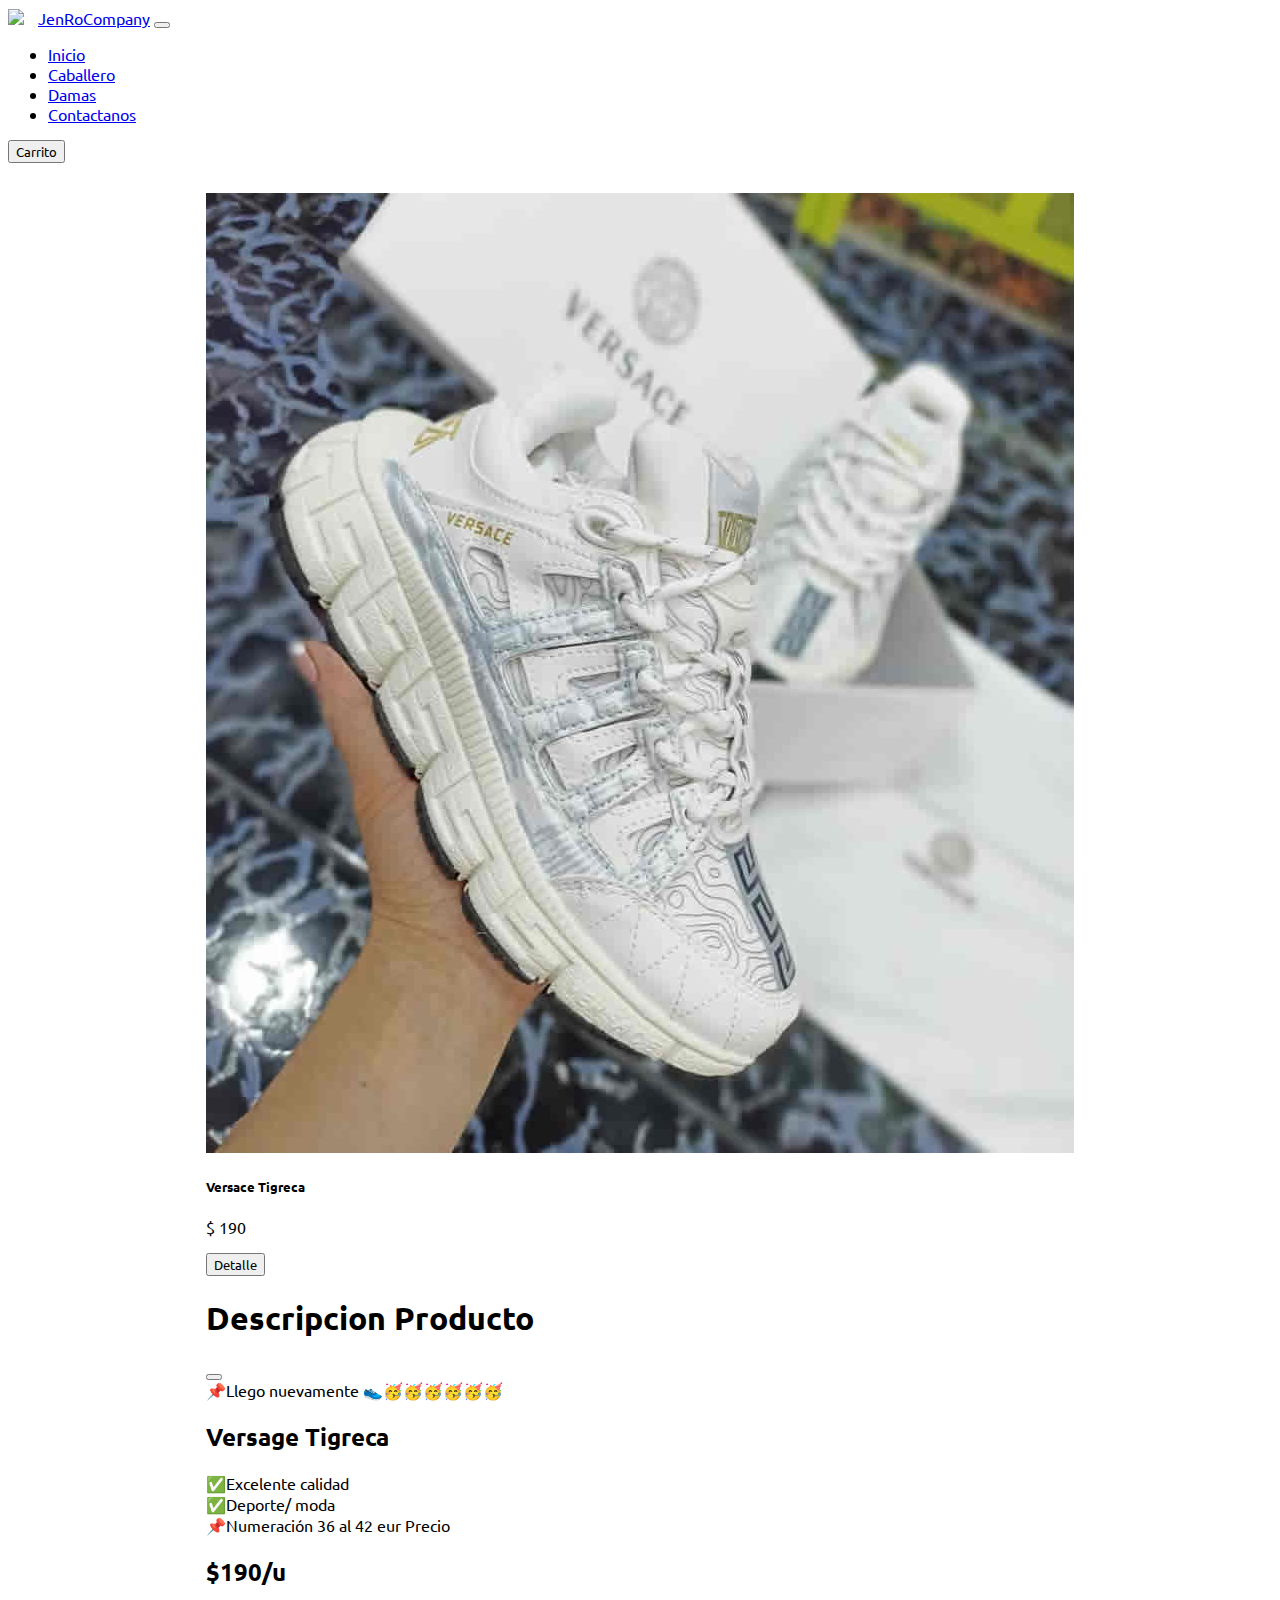
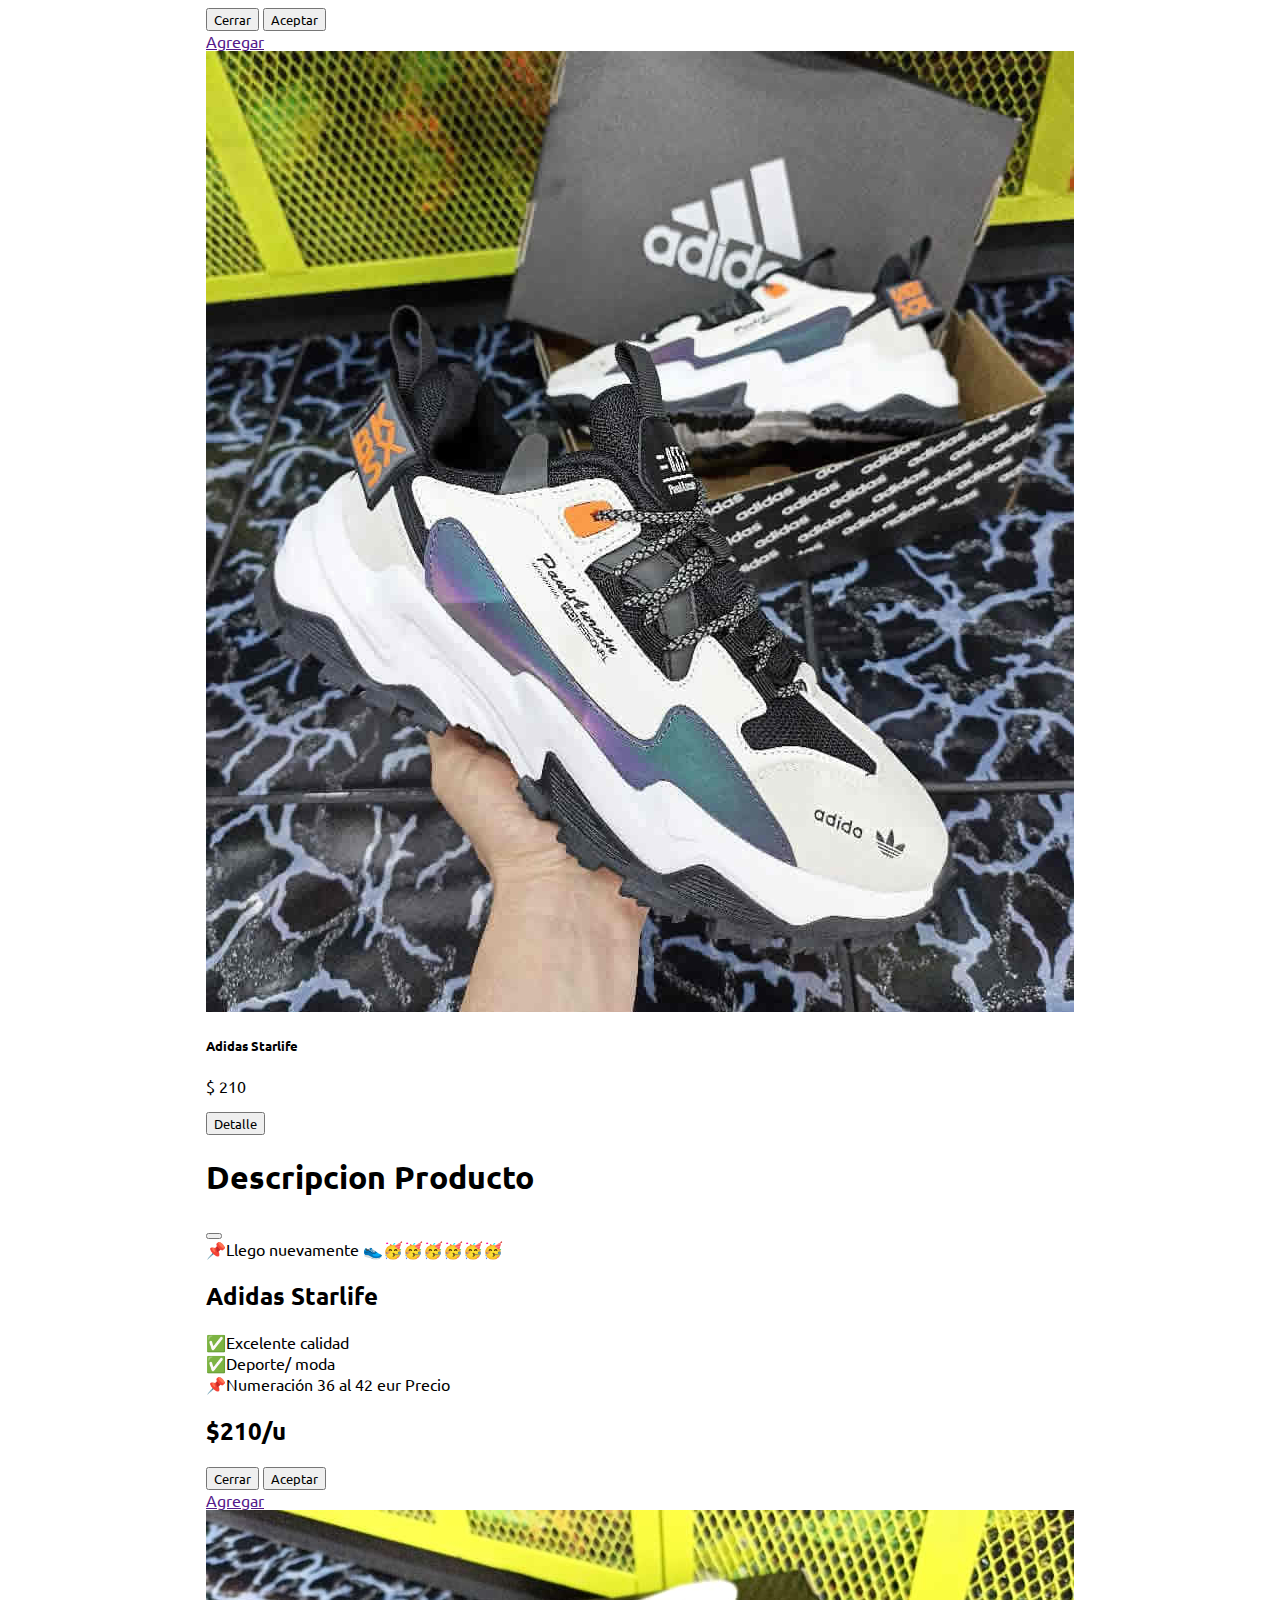
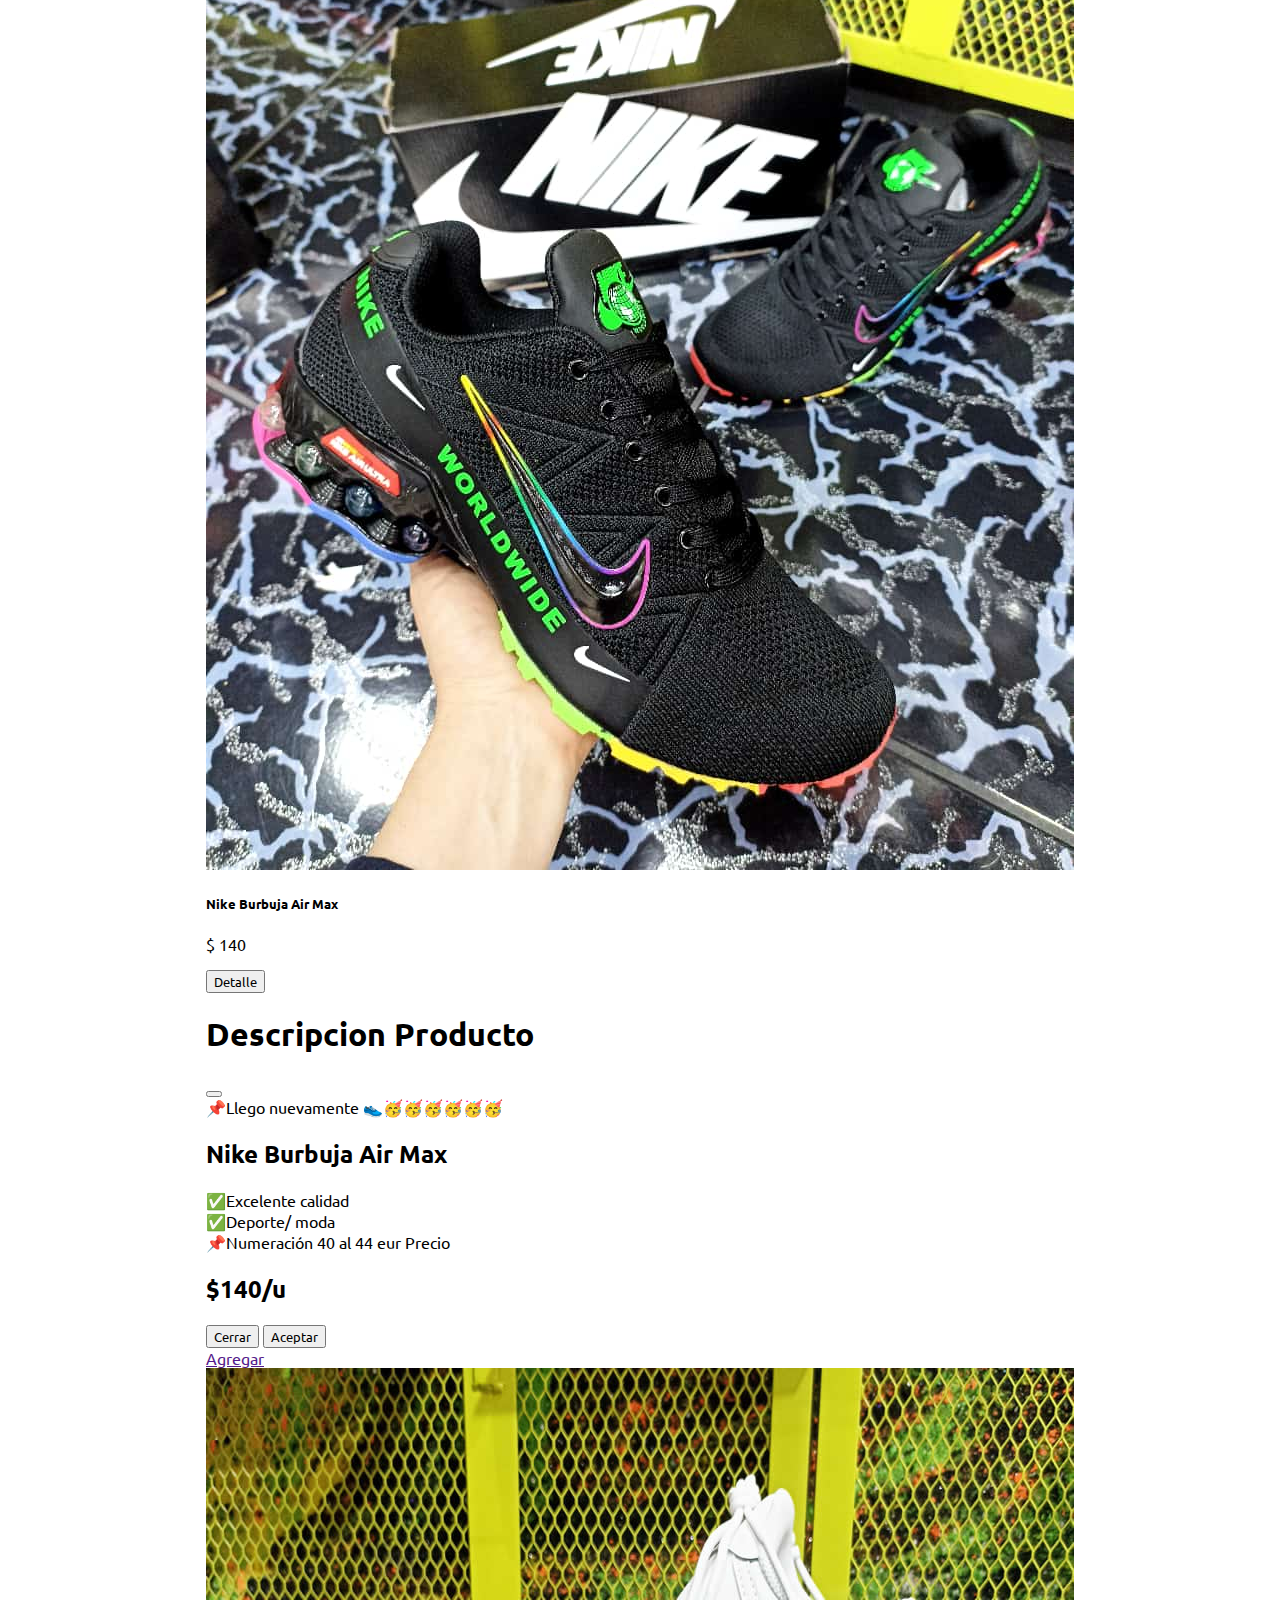
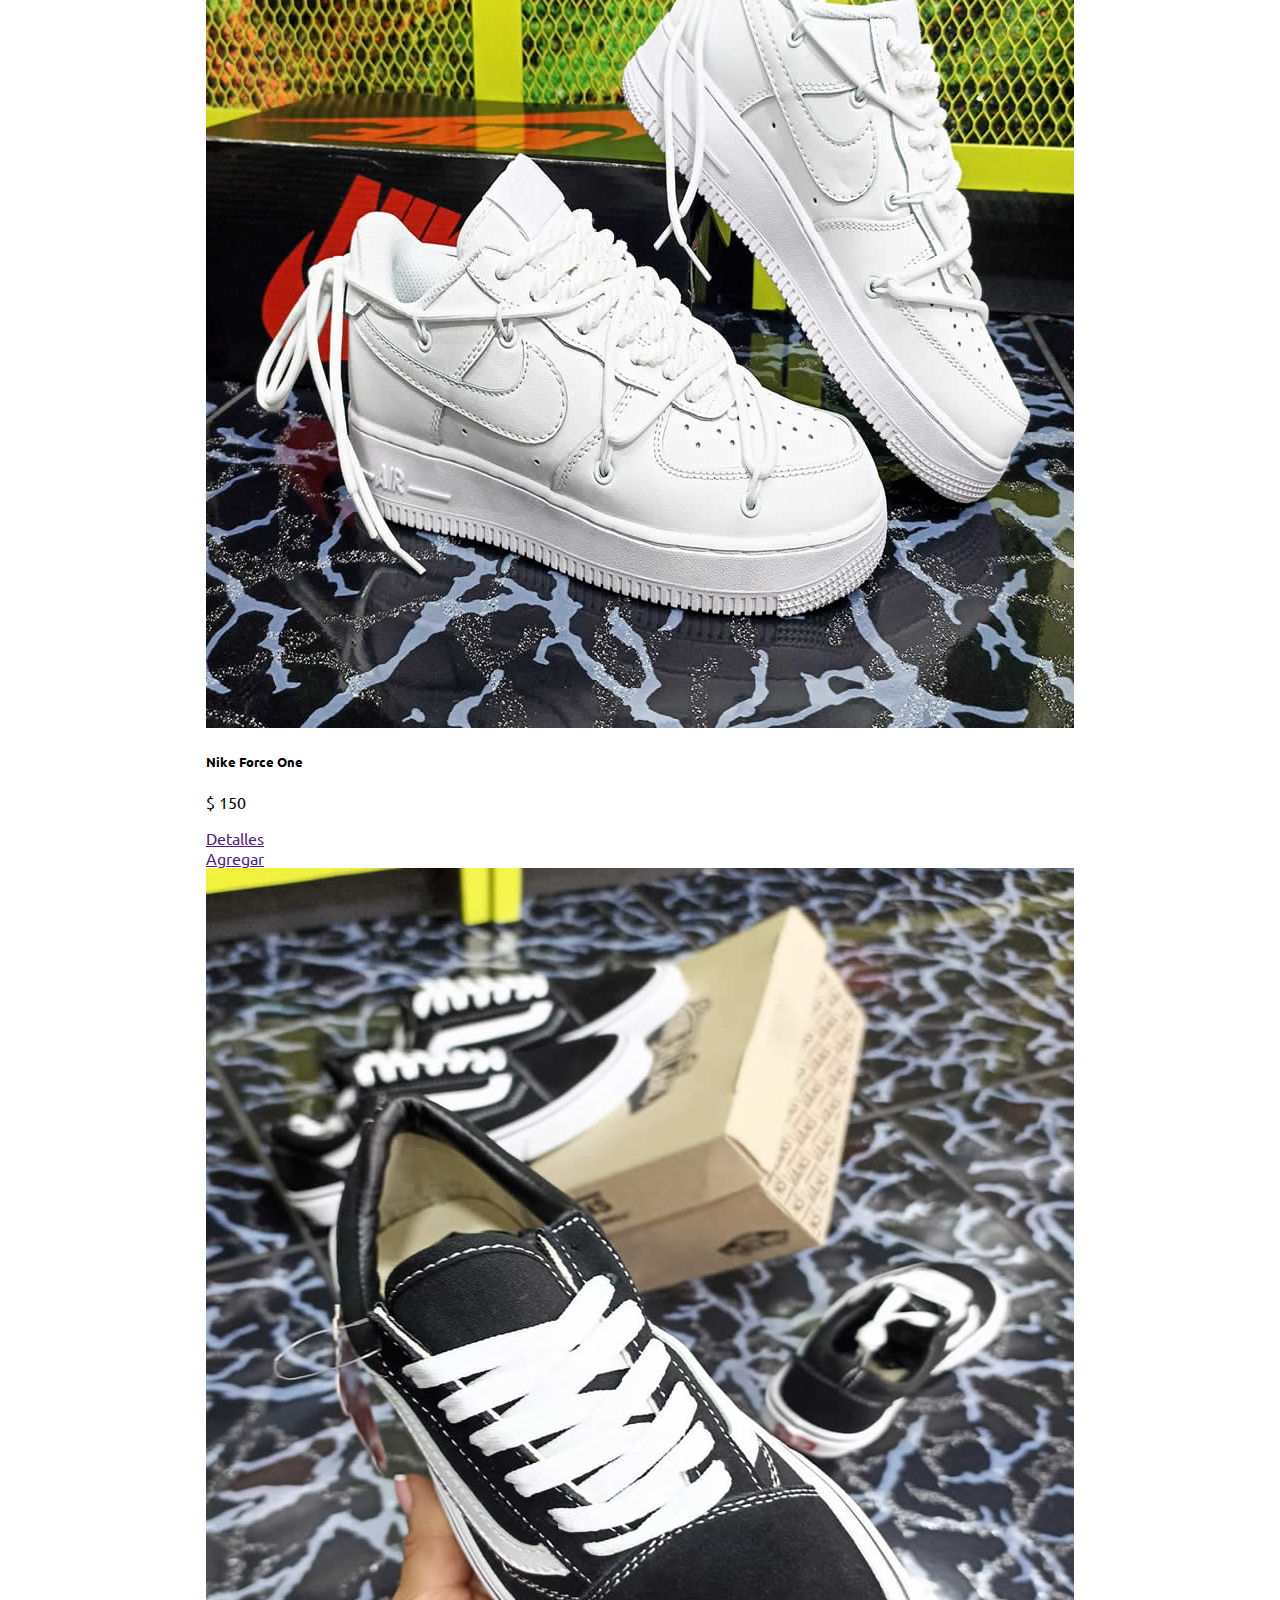
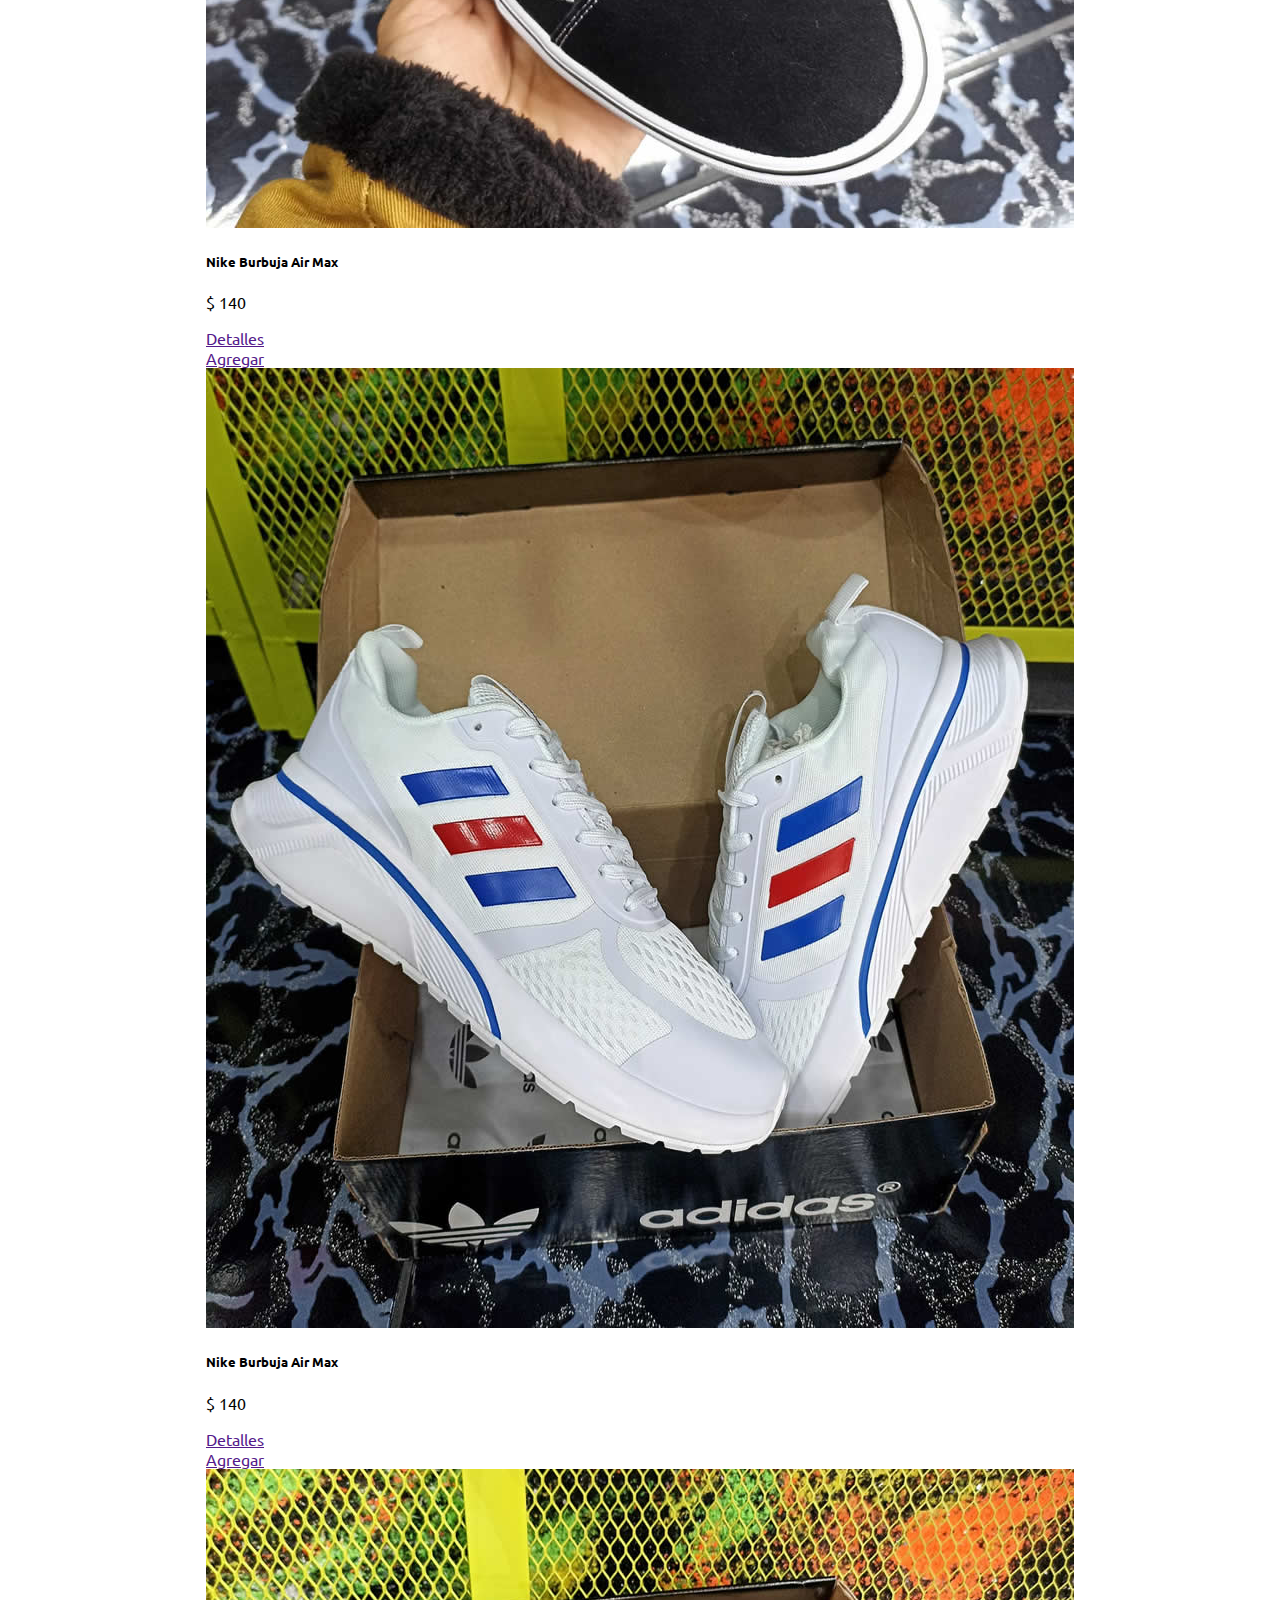
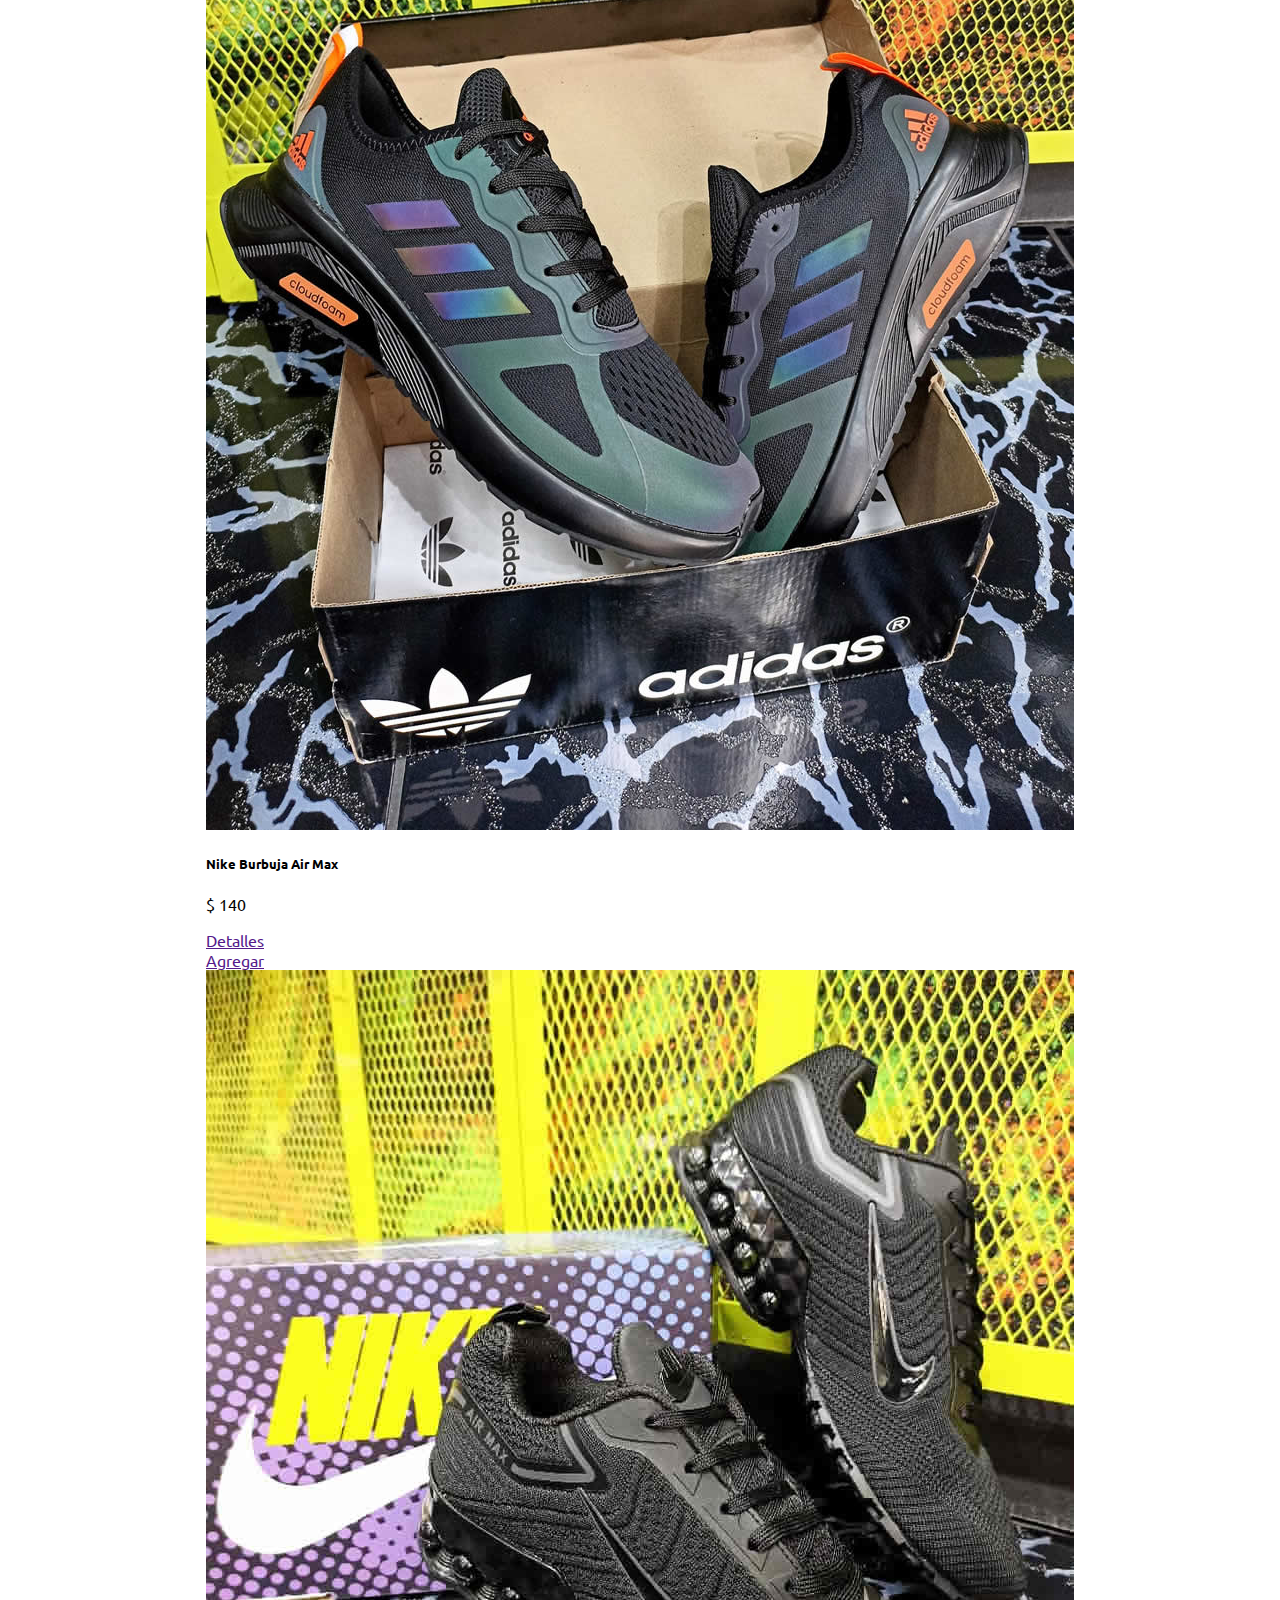
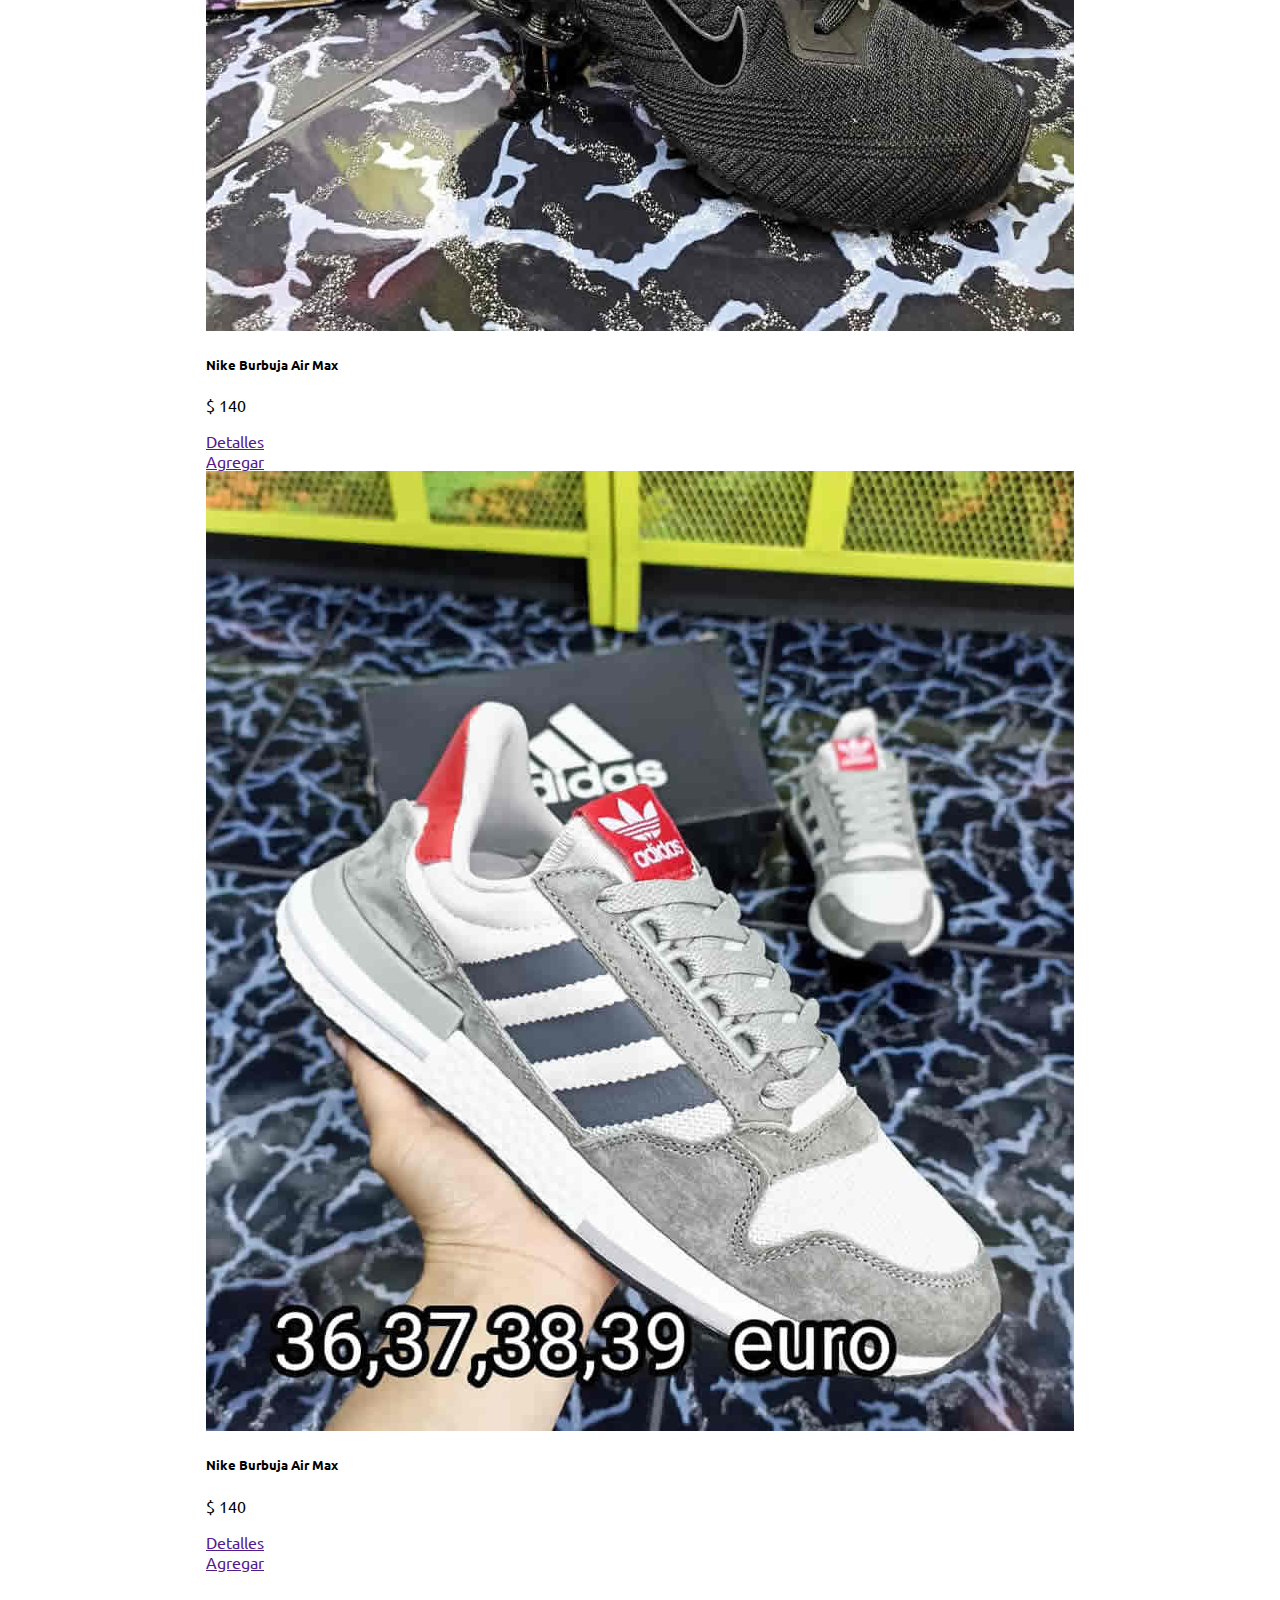
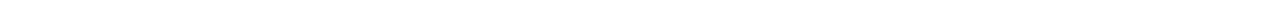
==== commit 9e170f2e: "Detalle-Producto" ====
--- a/HTML/Caballero.html
+++ b/HTML/Caballero.html
@@ -12,17 +12,17 @@
     <nav class="navbar navbar-expand-lg navbar-dark bg-dark" >
         <div class="container-fluid" >
             <img src="https://previews.123rf.com/images/naum100/naum1001607/naum100160700021/59804154-%E9%BB%92%E3%81%AE%E8%83%8C%E6%99%AF%E3%81%AB%E6%8F%8F%E7%94%BB%E3%83%B4%E3%82%A3%E3%83%B3%E3%83%86%E3%83%BC%E3%82%B8%E7%99%BD%E3%82%B9%E3%83%8B%E3%83%BC%E3%82%AB%E3%83%BC%E6%89%8B%E3%83%99%E3%82%AF%E3%83%88%E3%83%AB-%E3%82%A4%E3%83%A9%E3%82%B9%E3%83%88%E3%81%A7%E3%81%99%E3%80%82.jpg" style="margin-right: 10px;" width="50"  >
-          <a class="navbar-brand" href="#">YenRoCompany</a>
+          <a class="navbar-brand" href="#">JenRoCompany</a>
           <button class="navbar-toggler" type="button" data-bs-toggle="collapse" data-bs-target="#navbarText" aria-controls="navbarText" aria-expanded="false" aria-label="Toggle navigation">
             <span class="navbar-toggler-icon"></span>
           </button>
           <div class="collapse navbar-collapse" id="navbarText">
             <ul class="navbar-nav me-auto mb-2 mb-lg-0">
               <li class="nav-item">
-                <a class="nav-link active" aria-current="page" href="index.html">Inicio</a>
-              </li>
-              <li class="nav-item">
-                <a class="nav-link" href="caballero.html">Caballero</a>
+                <a class="nav-link " aria-current="page" href="index.html">Inicio</a>
+              </li>
+              <li class="nav-item">
+                <a class="nav-link active" href="caballero.html">Caballero</a>
               </li>
               <li class="nav-item">
                 <a class="nav-link" href="dama.html">Damas</a>
@@ -53,8 +53,36 @@
               <h5 class="card-title">Versace Tigreca</h5>
                 <p class="card-text">$ 190</p>
                 <div class="d-flex justify-content-between align-items-center">
-                    <div class="btn-group">
-                        <a href="" class="btn btn-primary" id="detalle-versage">Detalles</a>
+                    <div class="btn-head">
+                      <button type="button" class="btn btn-primary" data-bs-toggle="modal" data-bs-target="#staticBackdrop">
+                        Detalle
+                      </button>
+                      
+                      <!-- Modal -->
+                      <div class="modal fade" id="staticBackdrop" data-bs-backdrop="static" data-bs-keyboard="false" tabindex="-1" aria-labelledby="staticBackdropLabel" aria-hidden="true">
+                        <div class="modal-dialog">
+                          <div class="modal-content">
+                            <div class="modal-header">
+                              <h1 class="modal-title fs-5" id="staticBackdropLabel">Descripcion Producto</h1>
+                              <button type="button" class="btn-close" data-bs-dismiss="modal" aria-label="Close"></button>
+                            </div>
+                            <div class="modal-body">
+                              📌Llego nuevamente 
+                              👟🥳🥳🥳🥳🥳🥳
+                             <h2>Versage Tigreca</h2>
+                              ✅Excelente calidad<br>
+                              ✅Deporte/ moda <br>
+                              📌Numeración 36 al 42 eur 
+                              Precio
+                              <h2>$190/u</h2>
+                            </div>
+                            <div class="modal-footer">
+                              <button type="button" class="btn btn-danger" data-bs-dismiss="modal">Cerrar</button>
+                              <button type="button" class="btn btn-primary">Aceptar</button>
+                            </div>
+                          </div>
+                        </div>
+                      </div>
                     
                     </div>
                         <a href="" class="btn btn-success">Agregar</a>
@@ -69,8 +97,36 @@
                 <h5 class="card-title">Adidas Starlife</h5>
                   <p class="card-text">$ 210</p>
                   <div class="d-flex justify-content-between align-items-center">
-                      <div class="btn-group">
-                          <a href="" class="btn btn-primary">Detalles</a>
+                      <div class="card-head">
+                        <button type="button" class="btn btn-primary" data-bs-toggle="modal" data-bs-target="#staticBackdrop2">
+                          Detalle
+                        </button>
+                        
+                        <!-- Modal -->
+                        <div class="modal fade" id="staticBackdrop2" data-bs-backdrop="static" data-bs-keyboard="false" tabindex="-1" aria-labelledby="staticBackdropLabel" aria-hidden="true">
+                          <div class="modal-dialog">
+                            <div class="modal-content">
+                              <div class="modal-header">
+                                <h1 class="modal-title fs-5" id="staticBackdropLabel">Descripcion Producto</h1>
+                                <button type="button" class="btn-close" data-bs-dismiss="modal" aria-label="Close"></button>
+                              </div>
+                              <div class="modal-body">
+                                📌Llego nuevamente 
+                                👟🥳🥳🥳🥳🥳🥳
+                               <h2>Adidas Starlife</h2>
+                                ✅Excelente calidad<br>
+                                ✅Deporte/ moda <br>
+                                📌Numeración 36 al 42 eur 
+                                Precio
+                                <h2>$210/u</h2>
+                              </div>
+                              <div class="modal-footer">
+                                <button type="button" class="btn btn-danger" data-bs-dismiss="modal">Cerrar</button>
+                                <button type="button" class="btn btn-primary">Aceptar</button>
+                              </div>
+                            </div>
+                          </div>
+                        </div>
                       
                       </div>
                           <a href="" class="btn btn-success">Agregar</a>
@@ -85,9 +141,36 @@
                 <h5 class="card-title">Nike Burbuja  Air Max</h5>
                   <p class="card-text">$ 140</p>
                   <div class="d-flex justify-content-between align-items-center">
-                      <div class="btn-group">
-                          <a href="" class="btn btn-primary">Detalles</a>
-                      
+                      <div class="btn-head">
+                        <button type="button" class="btn btn-primary" data-bs-toggle="modal" data-bs-target="#staticBackdrop3">
+                          Detalle
+                        </button>
+                        
+                        <!-- Modal -->
+                        <div class="modal fade" id="staticBackdrop3" data-bs-backdrop="static" data-bs-keyboard="false" tabindex="-1" aria-labelledby="staticBackdropLabel" aria-hidden="true">
+                          <div class="modal-dialog">
+                            <div class="modal-content">
+                              <div class="modal-header">
+                                <h1 class="modal-title fs-5" id="staticBackdropLabel">Descripcion Producto</h1>
+                                <button type="button" class="btn-close" data-bs-dismiss="modal" aria-label="Close"></button>
+                              </div>
+                              <div class="modal-body">
+                                📌Llego nuevamente 
+                                👟🥳🥳🥳🥳🥳🥳
+                               <h2>Nike Burbuja Air Max</h2>
+                                ✅Excelente calidad<br>
+                                ✅Deporte/ moda <br>
+                                📌Numeración 40 al 44 eur 
+                                Precio
+                                <h2>$140/u</h2>
+                              </div>
+                              <div class="modal-footer">
+                                <button type="button" class="btn btn-danger" data-bs-dismiss="modal">Cerrar</button>
+                                <button type="button" class="btn btn-primary">Aceptar</button>
+                              </div>
+                            </div>
+                          </div>
+                        </div>
                       </div>
                           <a href="" class="btn btn-success">Agregar</a>
                   </div>        
@@ -101,7 +184,7 @@
                 <h5 class="card-title">Nike Force One</h5>
                   <p class="card-text">$ 150</p>
                   <div class="d-flex justify-content-between align-items-center">
-                      <div class="btn-group">
+                      <div class="btn-head">
                           <a href="" class="btn btn-primary">Detalles</a>
                       
                       </div>
@@ -117,7 +200,7 @@
                 <h5 class="card-title">Nike Burbuja  Air Max</h5>
                   <p class="card-text">$ 140</p>
                   <div class="d-flex justify-content-between align-items-center">
-                      <div class="btn-group">
+                      <div class="btn-head">
                           <a href="" class="btn btn-primary">Detalles</a>
                       
                       </div>
@@ -133,7 +216,7 @@
                 <h5 class="card-title">Nike Burbuja  Air Max</h5>
                   <p class="card-text">$ 140</p>
                   <div class="d-flex justify-content-between align-items-center">
-                      <div class="btn-group">
+                      <div class="btn-head">
                           <a href="" class="btn btn-primary">Detalles</a>
                       
                       </div>
@@ -149,7 +232,7 @@
                 <h5 class="card-title">Nike Burbuja  Air Max</h5>
                   <p class="card-text">$ 140</p>
                   <div class="d-flex justify-content-between align-items-center">
-                      <div class="btn-group">
+                      <div class="btn-head">
                           <a href="" class="btn btn-primary">Detalles</a>
                       
                       </div>
@@ -165,7 +248,7 @@
                 <h5 class="card-title">Nike Burbuja  Air Max</h5>
                   <p class="card-text">$ 140</p>
                   <div class="d-flex justify-content-between align-items-center">
-                      <div class="btn-group">
+                      <div class="btn-head">
                           <a href="" class="btn btn-primary">Detalles</a>
                       
                       </div>
@@ -181,7 +264,7 @@
                 <h5 class="card-title">Nike Burbuja  Air Max</h5>
                   <p class="card-text">$ 140</p>
                   <div class="d-flex justify-content-between align-items-center">
-                      <div class="btn-group">
+                      <div class="btn-head">
                           <a href="" class="btn btn-primary">Detalles</a>
                       
                       </div>
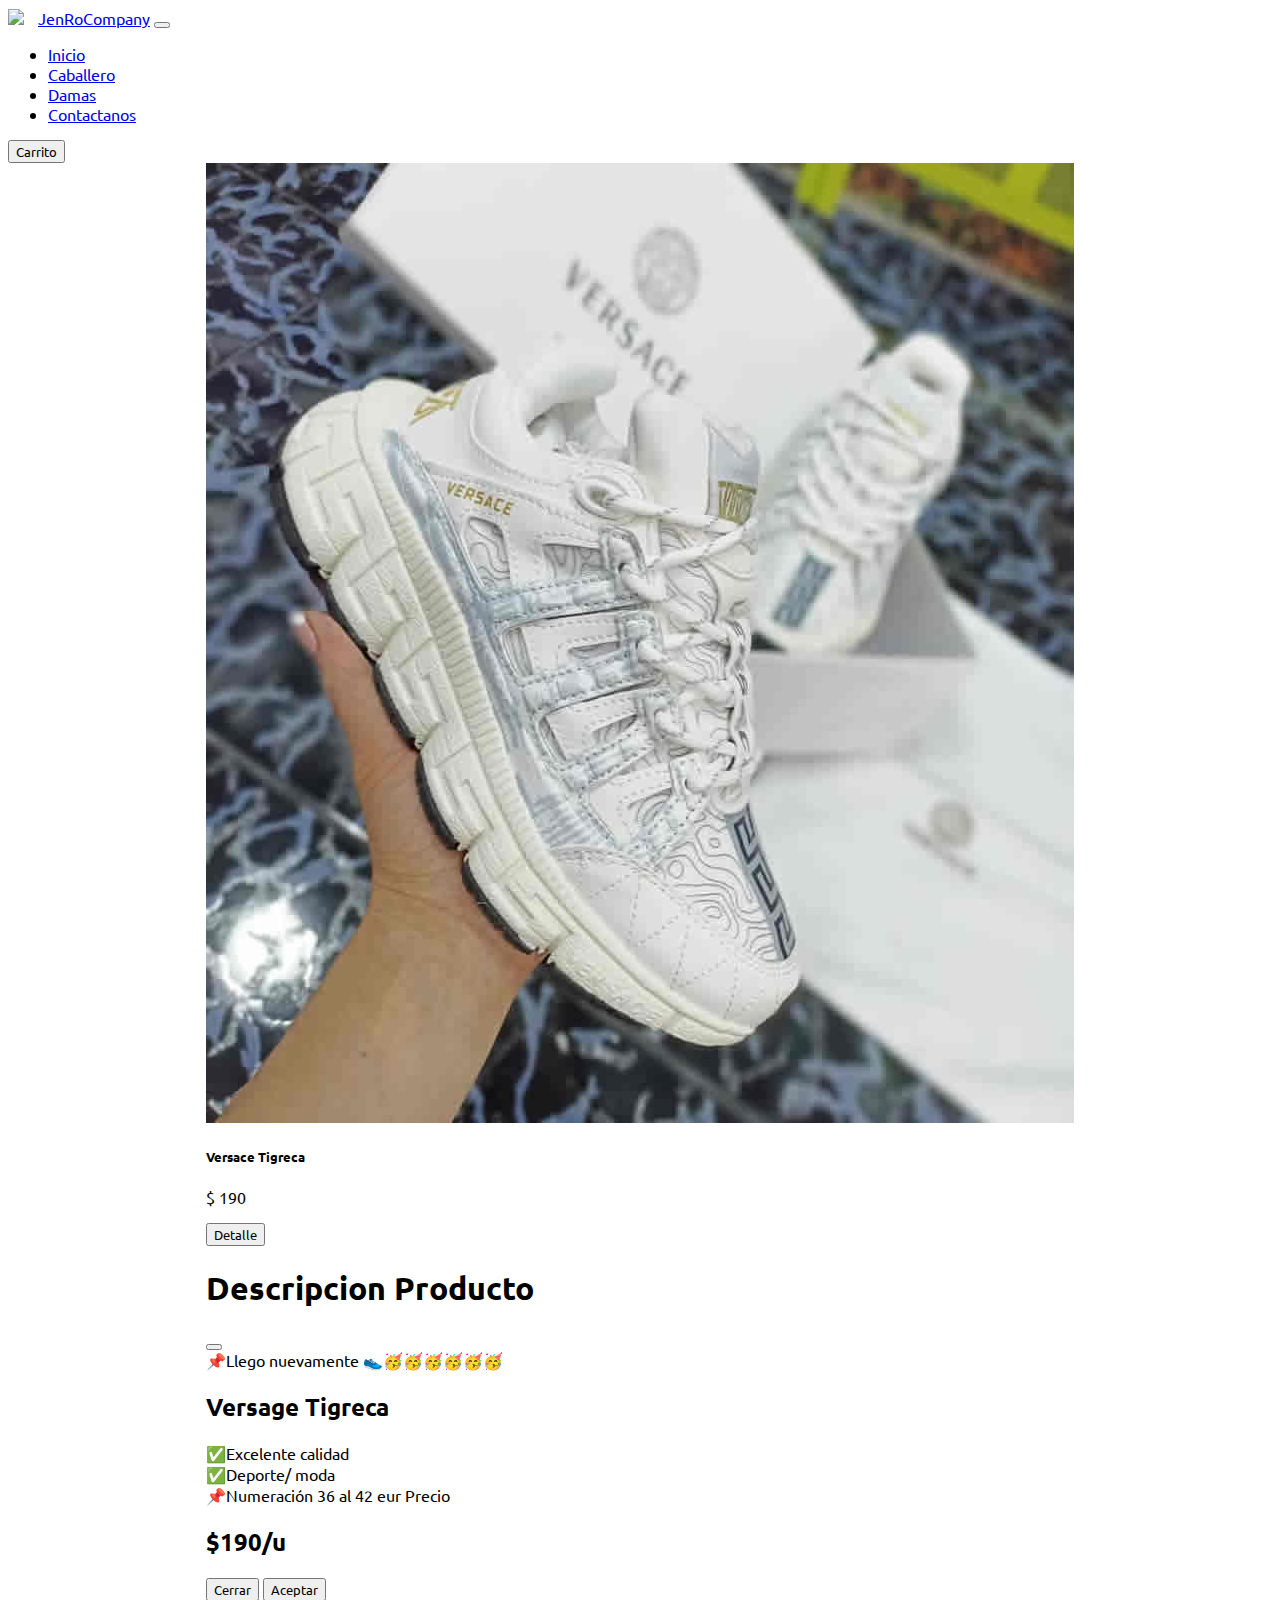
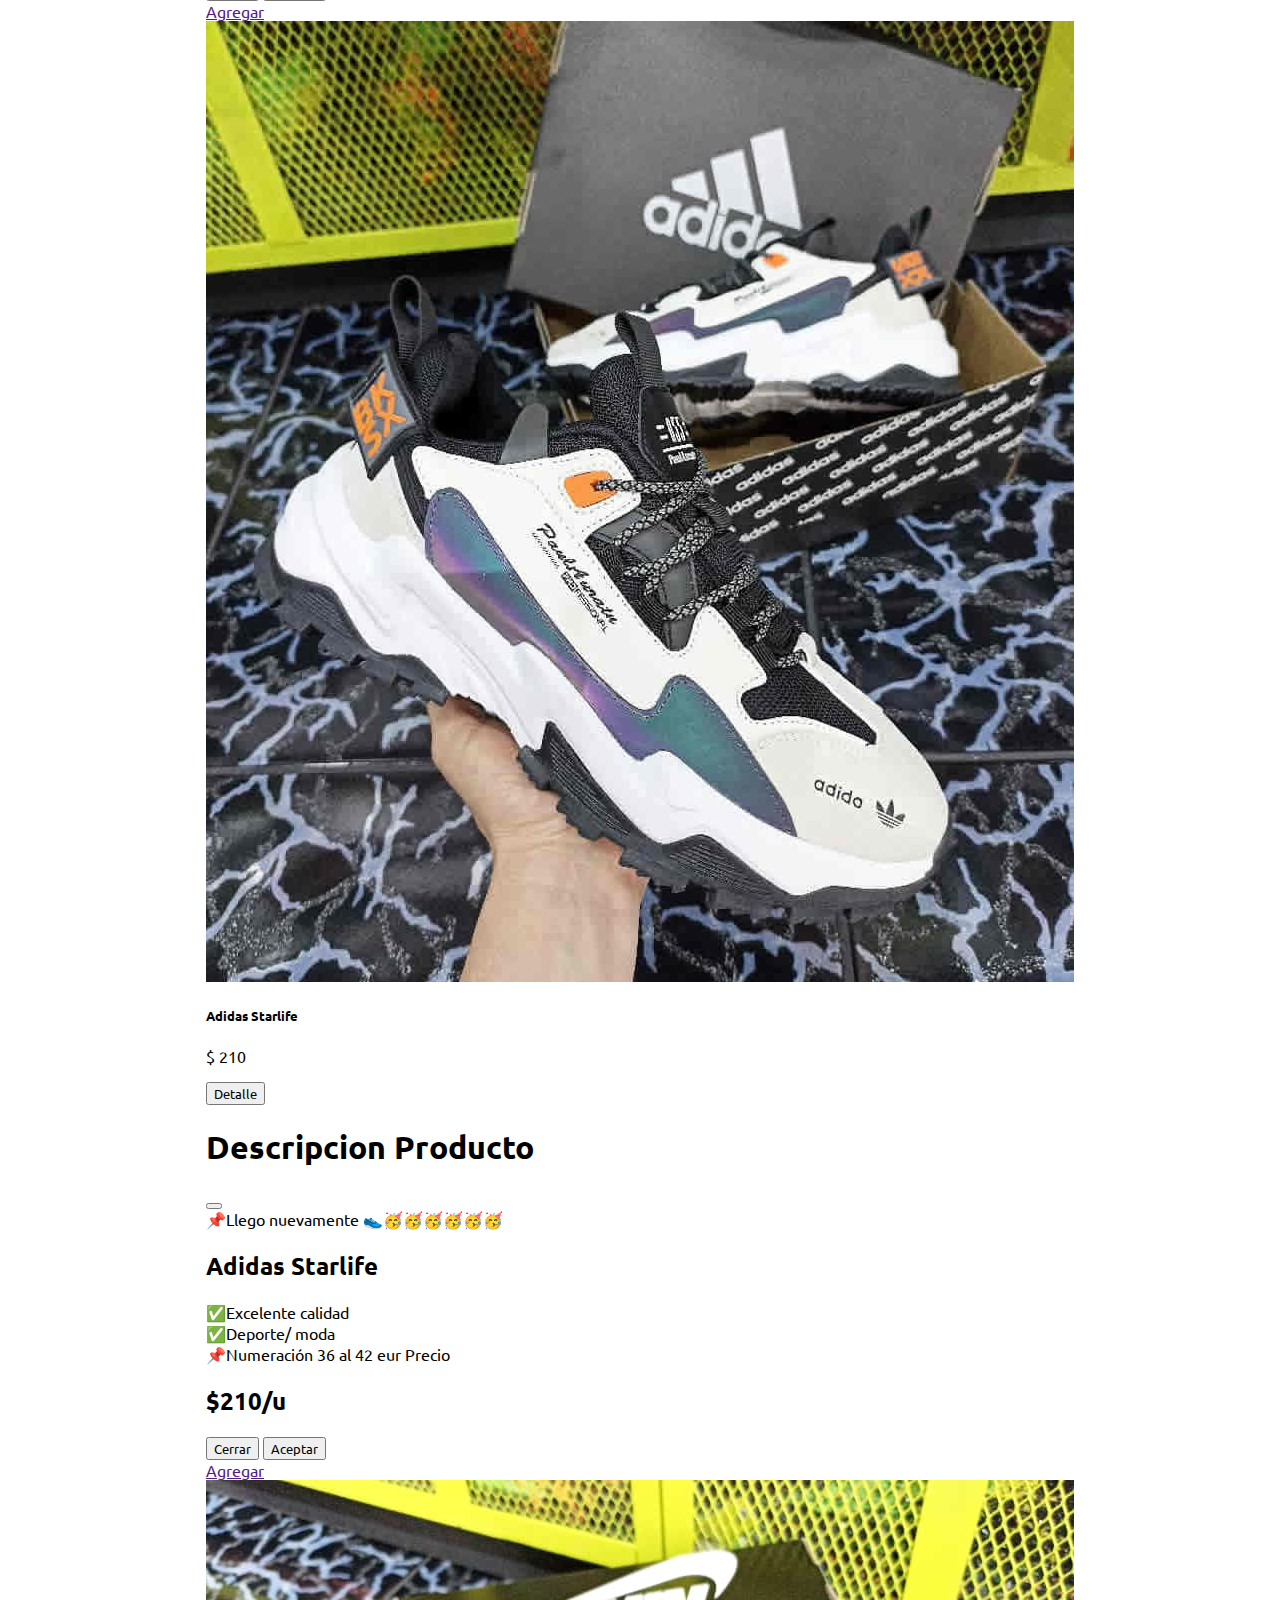
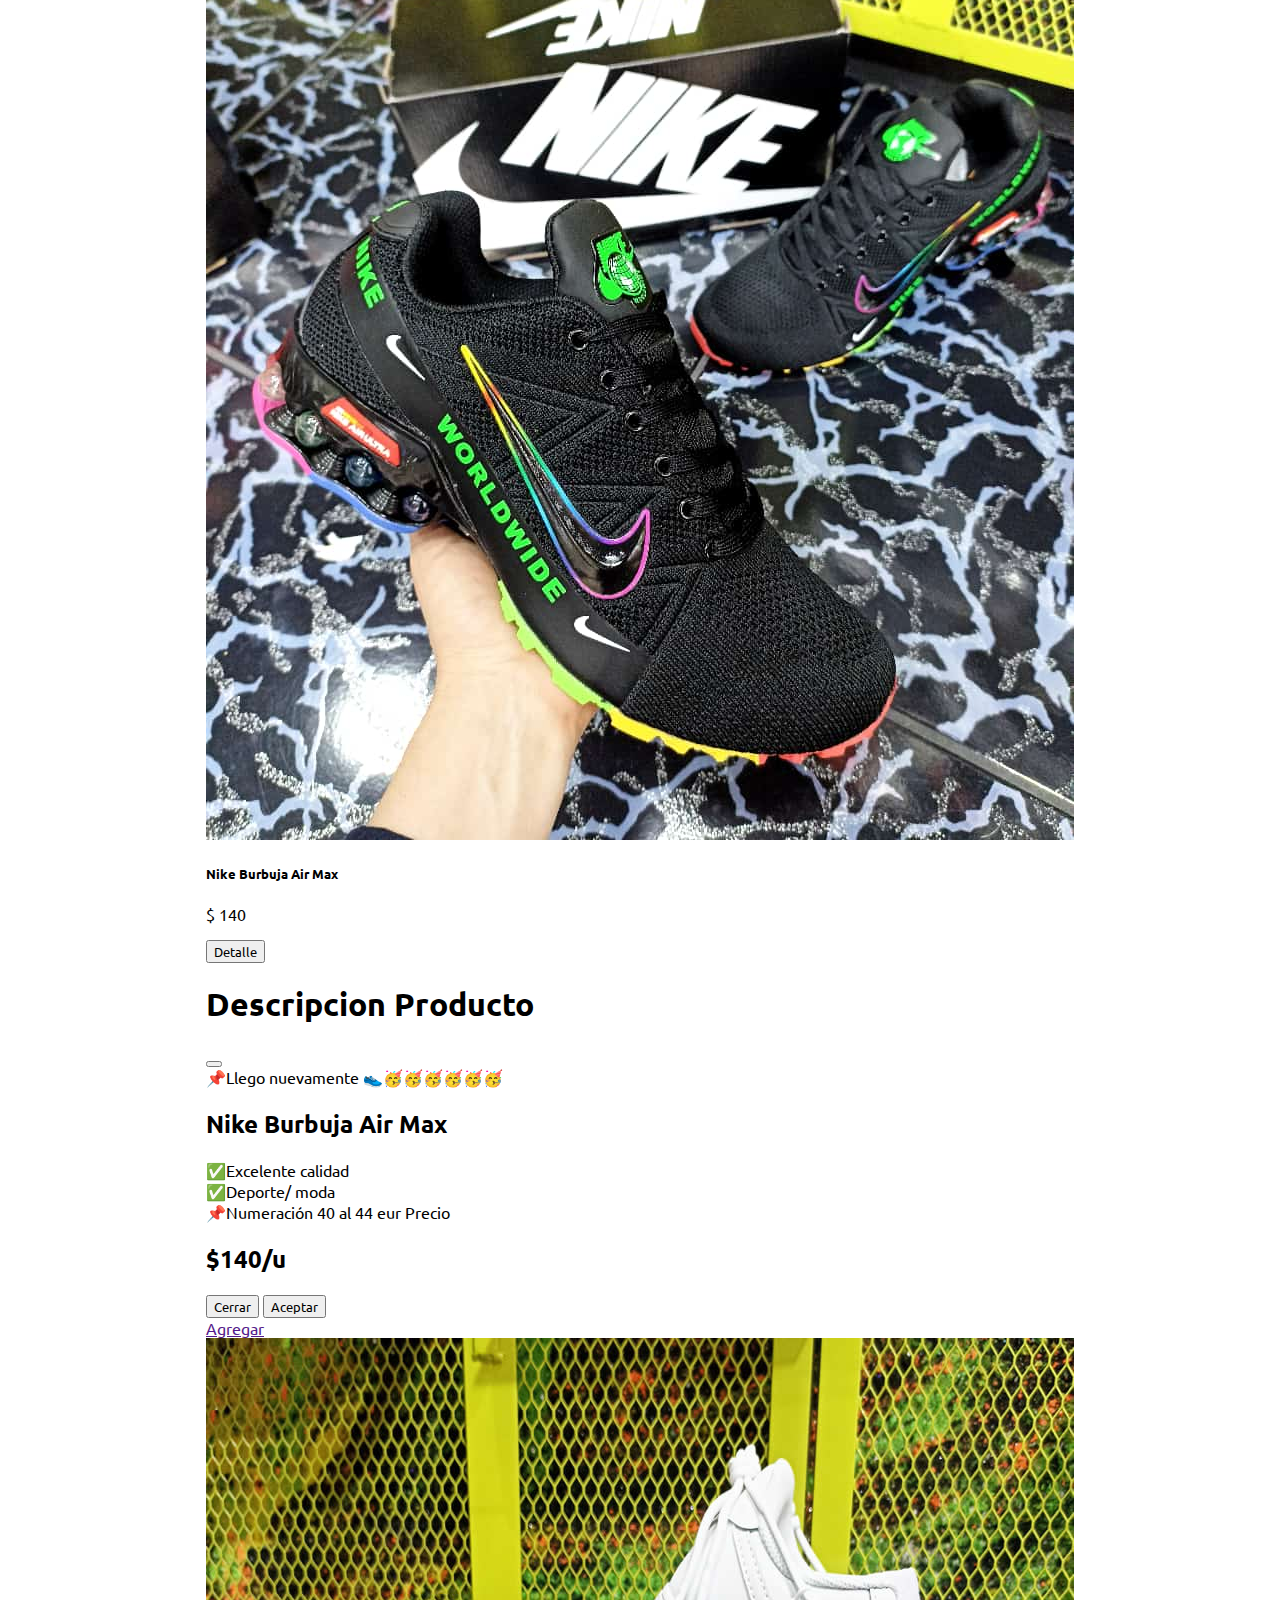
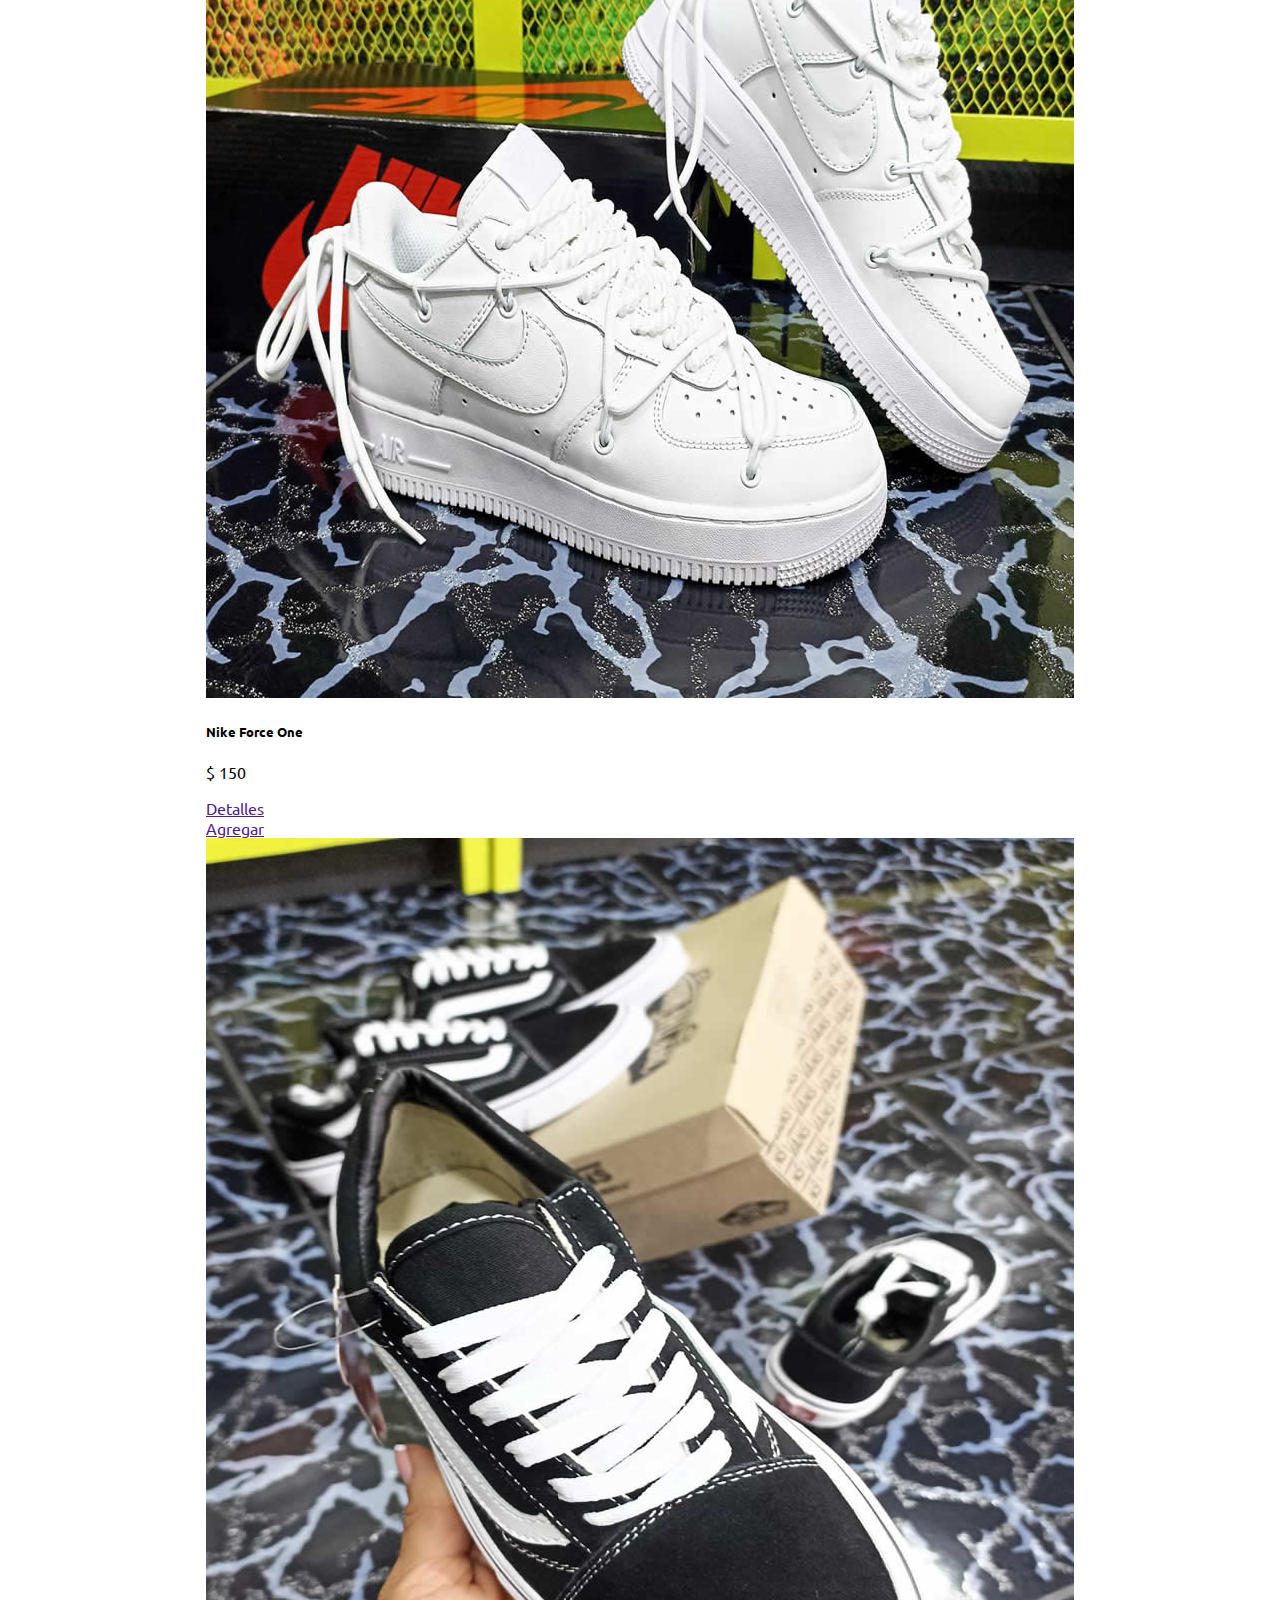
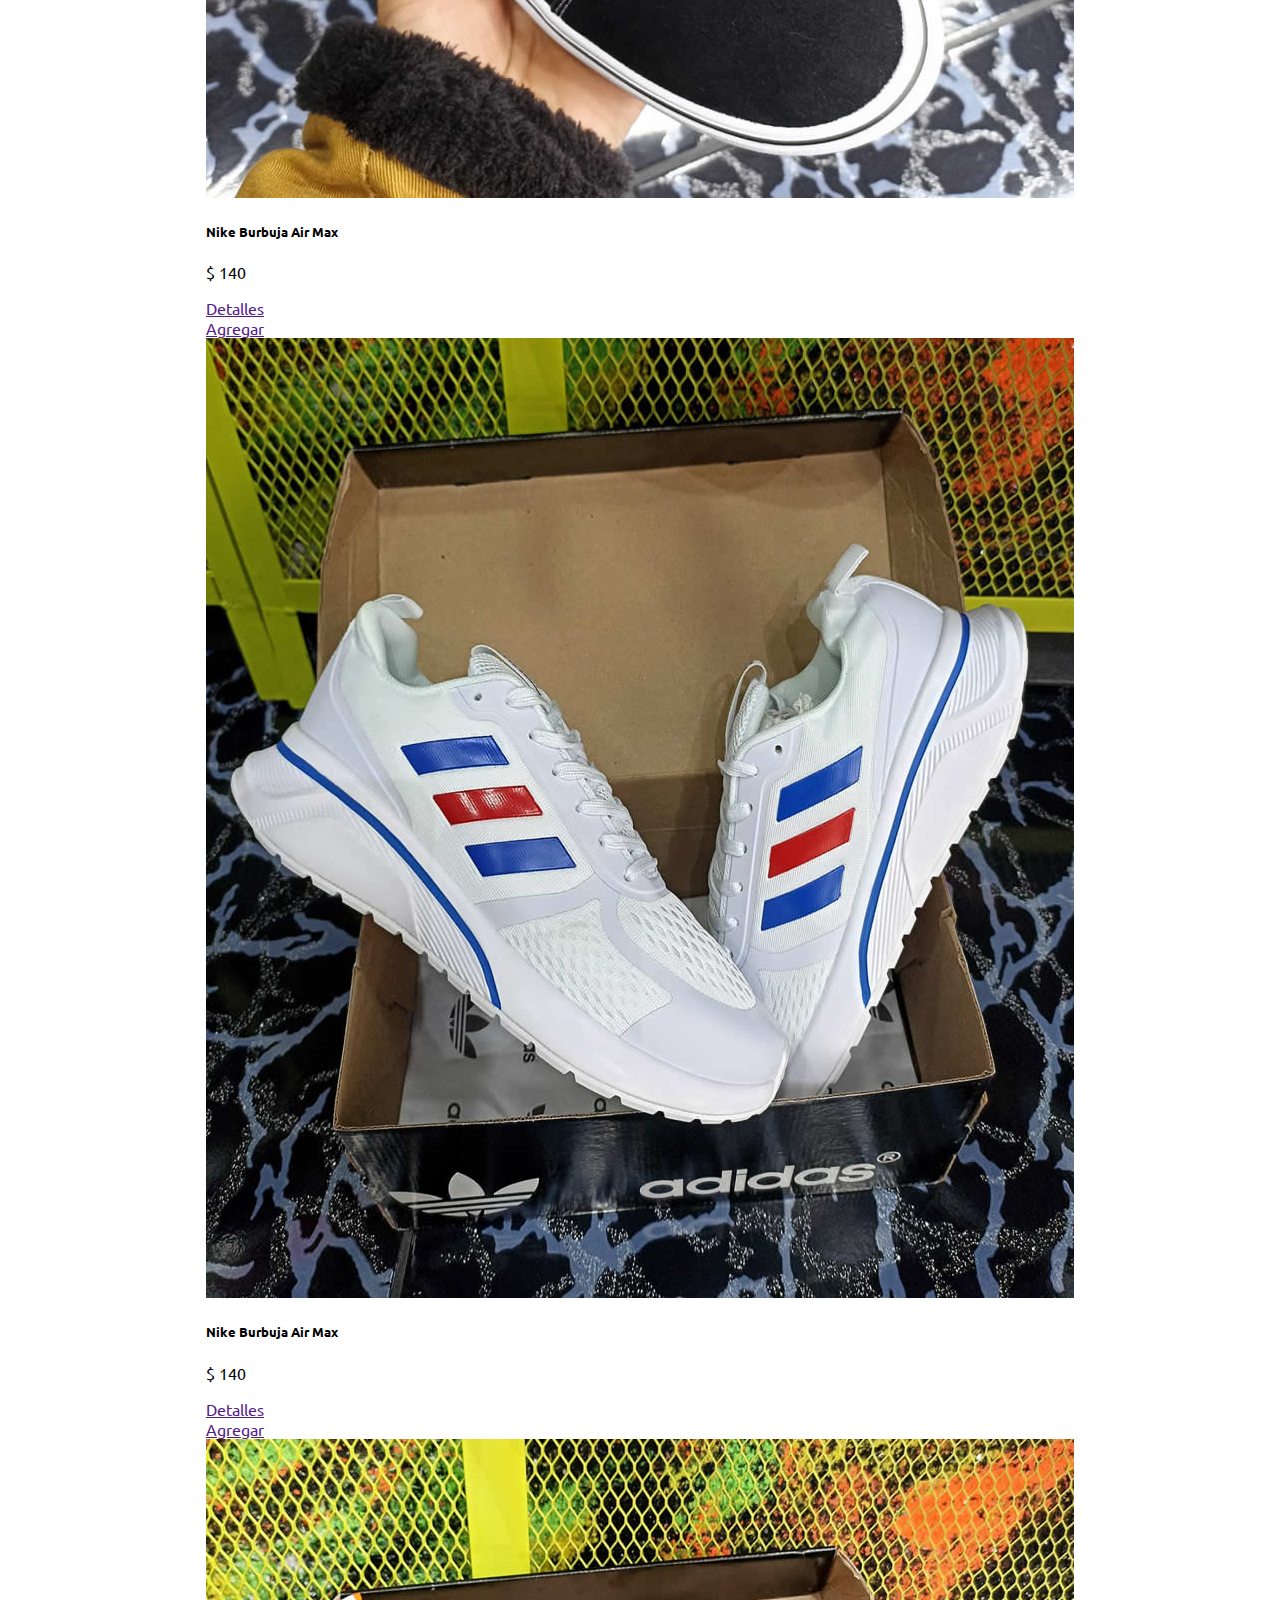
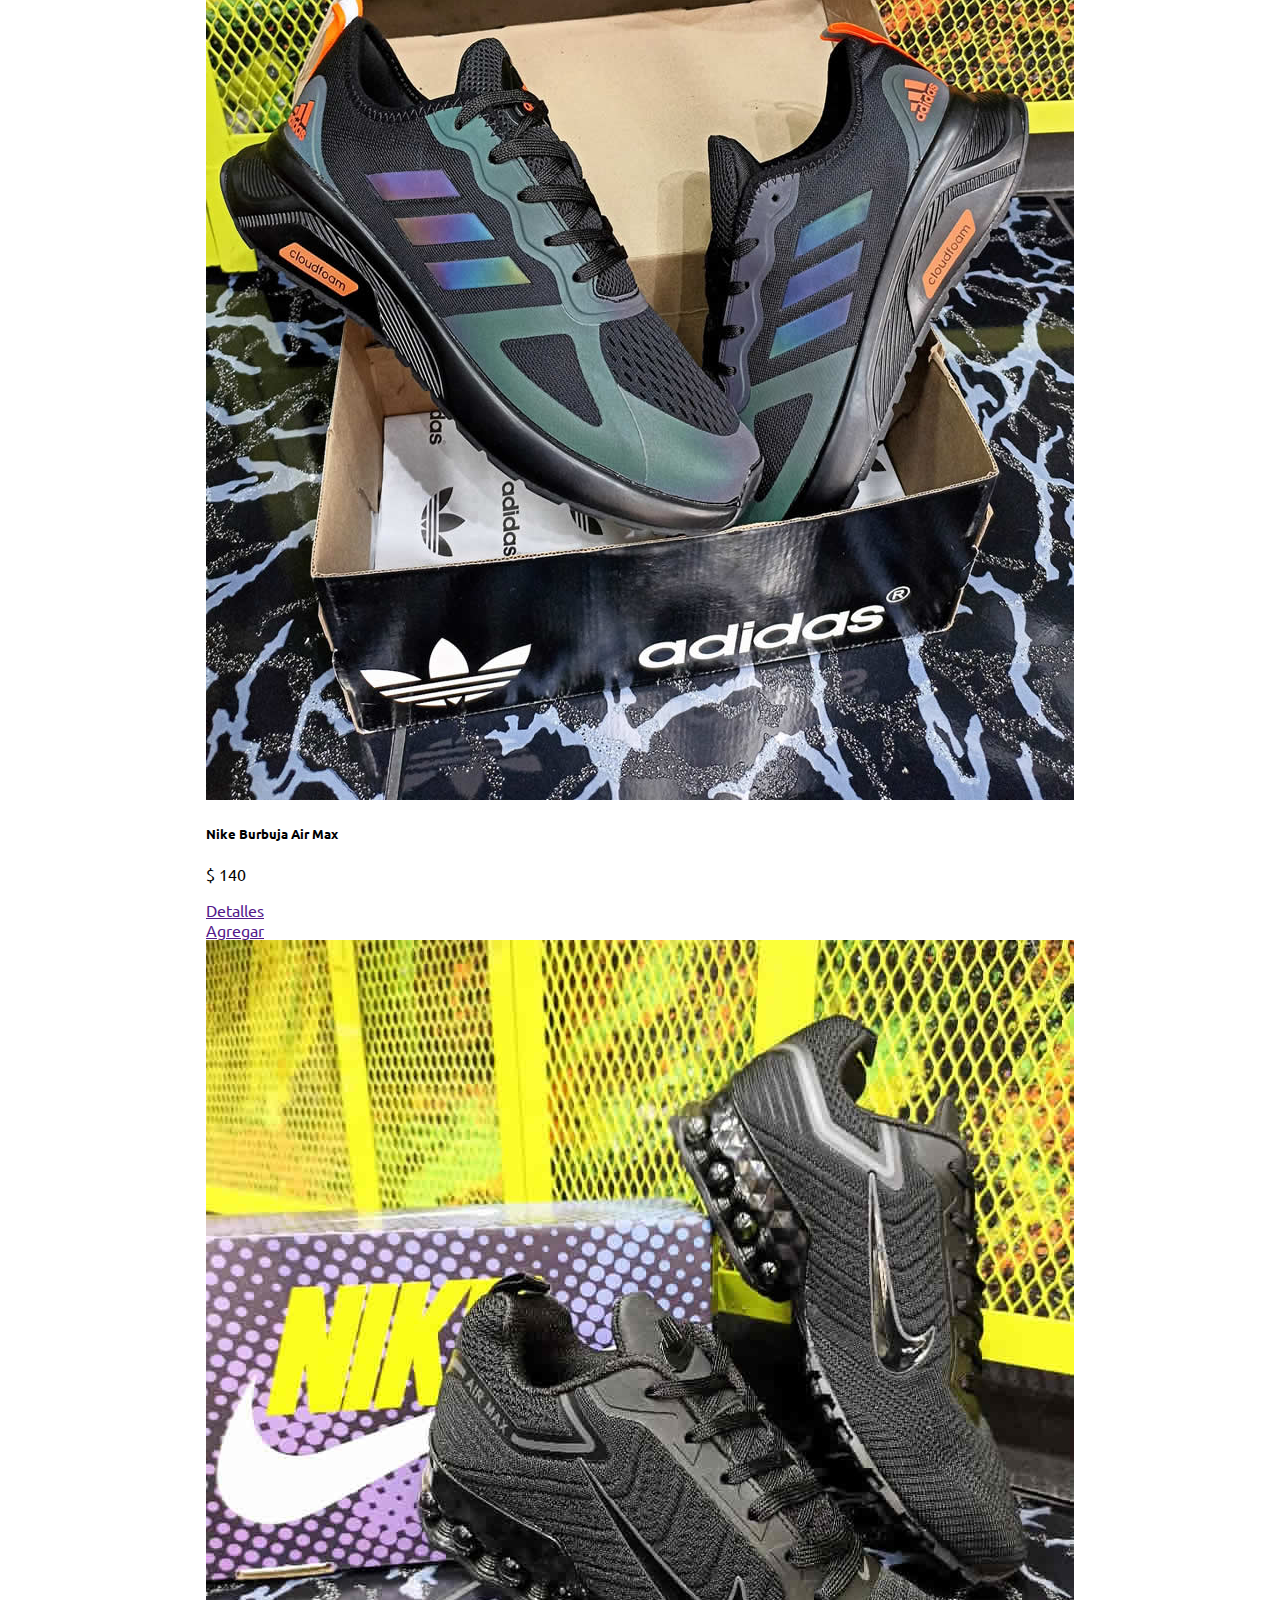
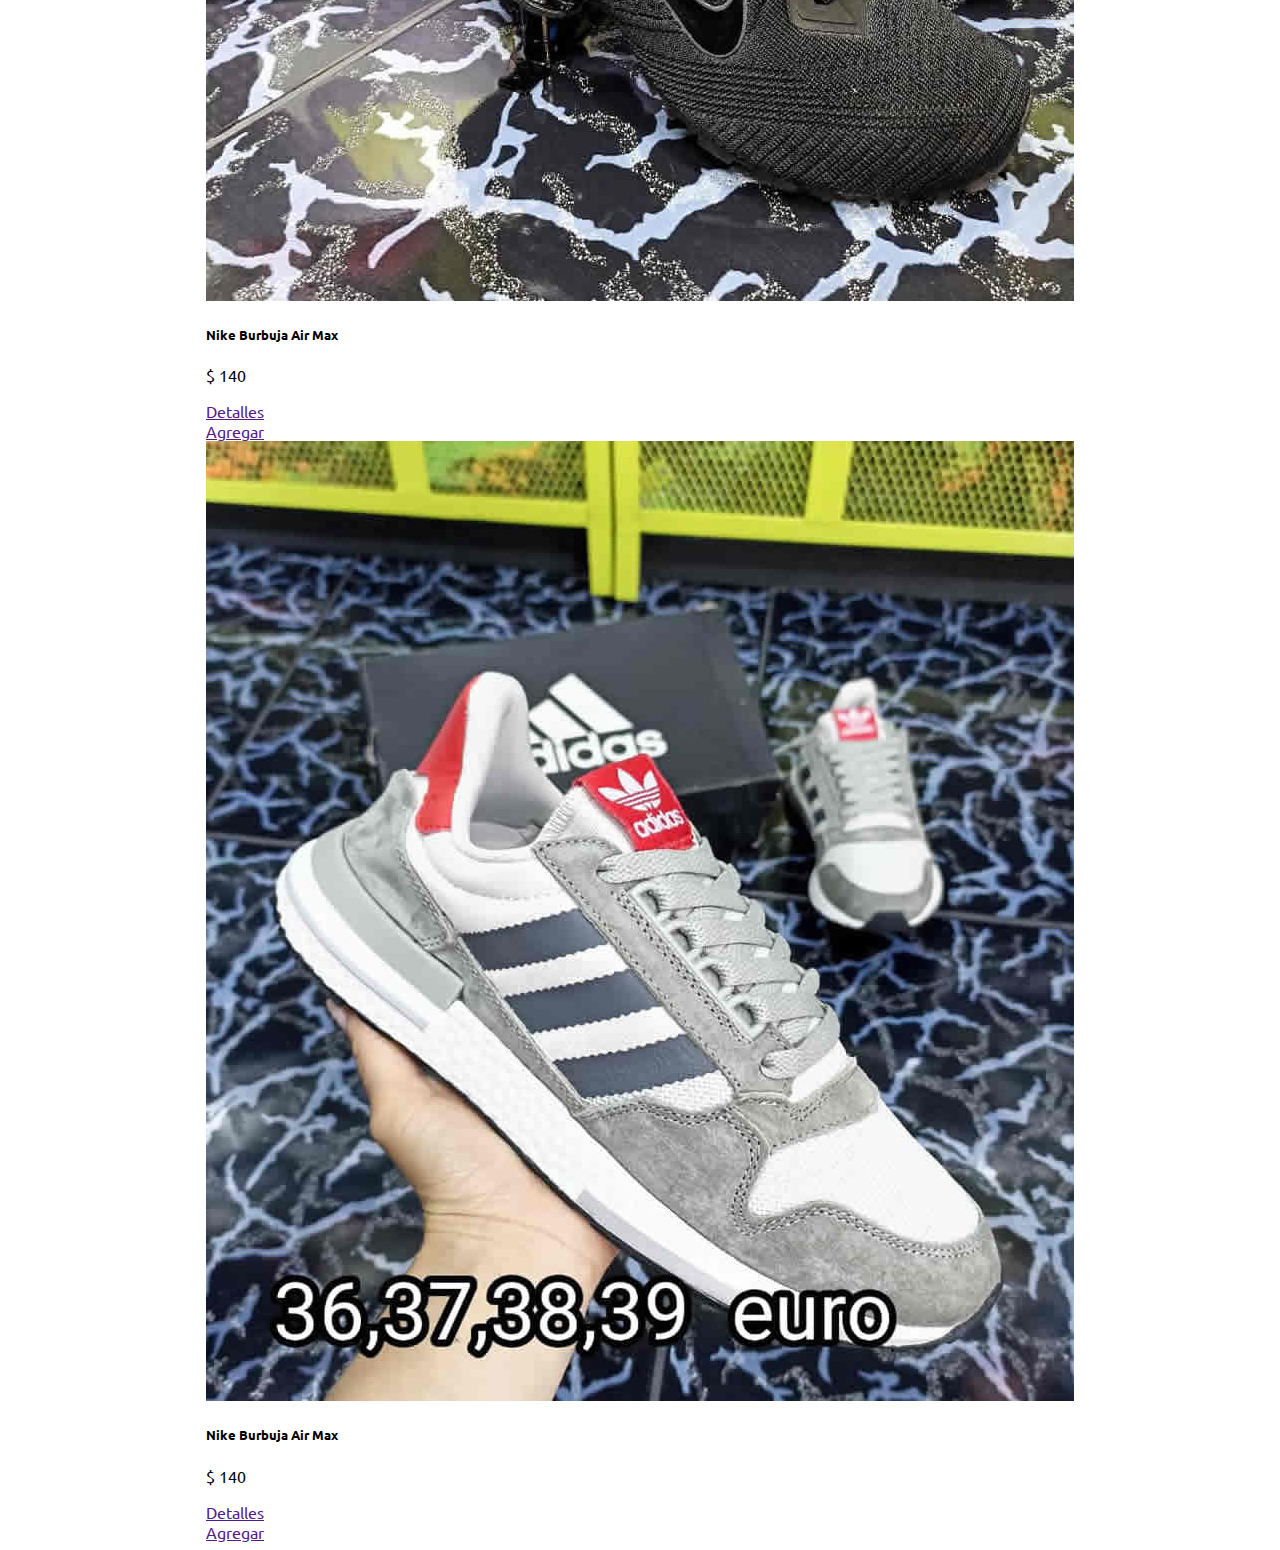
==== commit e06af235: "modifique el narv-active" ====
--- a/HTML/Caballero.html
+++ b/HTML/Caballero.html
@@ -42,7 +42,7 @@
       <!-- <div>
         <h1>Estamos en la pagina de Marcas</h1>
       </div> -->
-    <main>
+
         <div class="container">
             
       <div class="row row-cols-1 row-cols-sm-2 row-cols-md-3 g-3">
@@ -275,7 +275,7 @@
           </div>
         </div>
     </div>
-    </main>
+
       
    
 
--- a/CSS/stilos-forms.css
+++ b/CSS/stilos-forms.css
@@ -5,10 +5,6 @@
     font-family: 'Ubuntu', sans-serif;
 }
 
-main > .container{
-
-  padding: 30px 0px;
-}
 .container{
     margin: auto;
     display:  flex;
